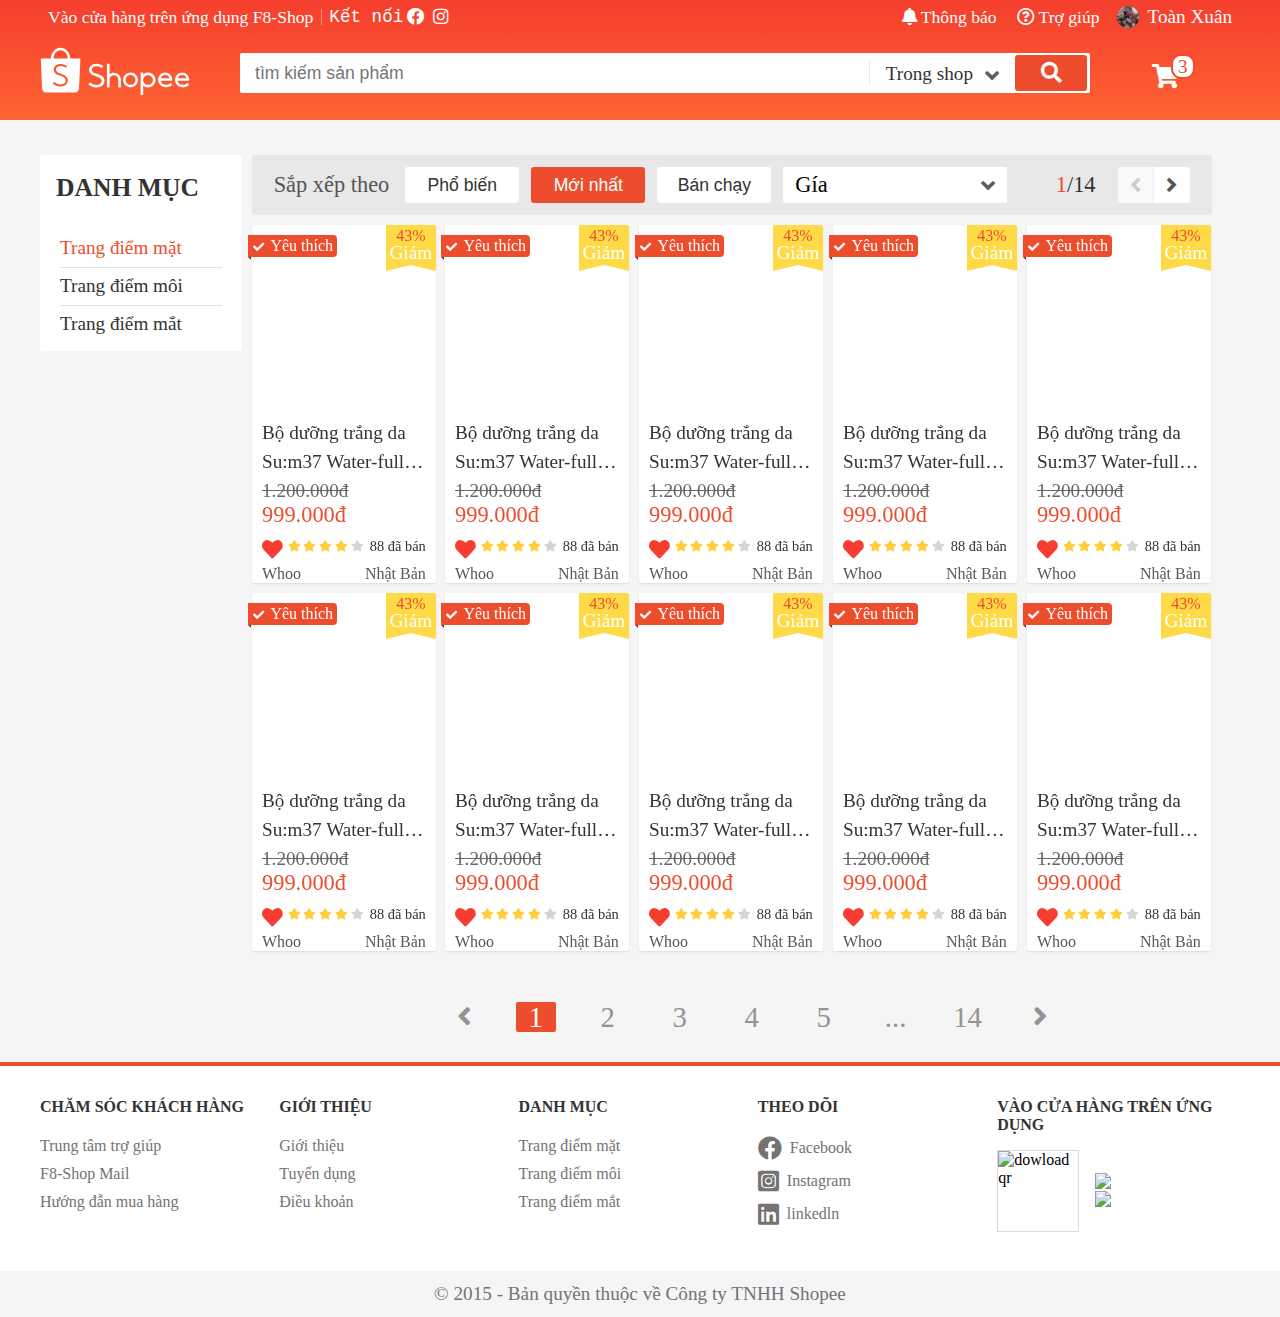
==== webshop/index.html @ c53c3250 "webshop" ====
<!DOCTYPE html>
<html>

<head>
    <meta charset="utf-8">
    <meta http-equiv="X-UA-Compatible" content="IE=edge">
    <meta name="viewport" content="width=device-with, initial-scale=1.0">
    <title></title>
    <link rel="stylesheet" href="css/base.css">
    <link rel="stylesheet" href="css/main.css">
    <link rel="stylesheet" href="css/font-awesome.css">
    <link href="https://fonts.googleapis.com/css2?family=Roboto:wght@300;400;500&display=swap" rel="stylesheet">
</head>

<body>
    <div class="app">
        <header class="header">
            <div class="grid">
                <nav class="header__navbar">
                    <ul class="header__navbar-list">
                        <li class="header__navbar-item header__navbar-item--has-qr header__navbar-item--separate">
                            Vào cửa hàng trên ứng dụng F8-Shop
                            <div class="header__qr">
                                <img src="images/qr.png" alt="" class="header__qr-img">
                                <div class="header__qr-apps">
                                    <a href="" class="header__qr-link">
                                        <img src="images/googlepl.png" alt="" class="header__qr-download">
                                    </a>
                                    <a href="" class="header__qr-link">
                                        <img src="images/apps.png" alt="" class="header__qr-download">
                                    </a>
                                </div>
                            </div>
                        </li>
                        <li class="header__navbar-item">
                            <samp class="header__navbar-title--no-pointer">Kết nối</samp>
                            <a href="" class="header__navbar-icon-link">
                                <i class="header__navbar-icon fab fa-facebook"></i>
                            </a>
                            <a href="" class="header__navbar-icon-link">
                                <i class="header__navbar-icon fab fa-instagram"></i>
                            </a>
                        </li>
                    </ul>
                    <ul class="header__navbar-list">
                        <li class="header__navbar-item header__navbar-item--has-notify">
                            <a href="#" class="header__navbar-item-link" title="">
                                <i class="header__navbar-icon fas fa-bell"></i> Thông báo
                            </a>
                            <div class="header__notify">
                                <header class="header__notify-header">
                                    <h3>Thông báo mới nhận</h3>
                                </header>
                                <ul class="header__notify-list">
                                    <li class="header__notify-item header__notify-item--viewed">
                                        <a href="" class="header__notify-link">
                                            <img src="images/demoweb.png" alt="" class="header__notify-img">
                                            <div class="header__notify-info">
                                                <span class="header__notify-name">Mỹ phẩm Ohui chính hãng</span>
                                                <span class="header__notify-descriotion">Mô tả Mỹ phẩm Ohui chính hãng</span>
                                            </div>
                                        </a>
                                    </li>
                                    <li class="header__notify-item header__notify-item--viewed">
                                        <a href="" class="header__notify-link">
                                            <img src="images/demoweb.png" alt="" class="header__notify-img">
                                            <div class="header__notify-info">
                                                <span class="header__notify-name">Mỹ phẩm Ohui chính hãng</span>
                                                <span class="header__notify-descriotion">Mô tả Mỹ phẩm Ohui chính hãng</span>
                                            </div>
                                        </a>
                                    </li>
                                    <li class="header__notify-item header__notify-item--viewed">
                                        <a href="" class="header__notify-link">
                                            <img src="images/demoweb.png" alt="" class="header__notify-img">
                                            <div class="header__notify-info">
                                                <span class="header__notify-name">Mỹ phẩm Ohui chính hãng</span>
                                                <span class="header__notify-descriotion">Mô tả Mỹ phẩm Ohui chính hãng</span>
                                            </div>
                                        </a>
                                    </li>
                                    <li class="header__notify-item header__notify-item--viewed">
                                        <a href="" class="header__notify-link">
                                            <img src="images/demoweb.png" alt="" class="header__notify-img">
                                            <div class="header__notify-info">
                                                <span class="header__notify-name">Mỹ phẩm Ohui chính hãng</span>
                                                <span class="header__notify-descriotion">Mô tả Mỹ phẩm Ohui chính hãng</span>
                                            </div>
                                        </a>
                                    </li>
                                    <li class="header__notify-item header__notify-item--viewed">
                                        <a href="" class="header__notify-link">
                                            <img src="images/demoweb.png" alt="" class="header__notify-img">
                                            <div class="header__notify-info">
                                                <span class="header__notify-name">Mỹ phẩm Ohui chính hãng</span>
                                                <span class="header__notify-descriotion">Mô tả Mỹ phẩm Ohui chính hãng</span>
                                            </div>
                                        </a>
                                    </li>
                                </ul>
                                <footer class="header__notify-footer">
                                    <a href="" class="header__notify-footer-btn">Xem tất cả</a>
                                </footer>
                            </div>
                        </li>
                        <li class="header__navbar-item">
                            <a href="#" class="header__navbar-item-link" title=""><i class="header__navbar-icon far fa-question-circle"></i>
									Trợ giúp</a>
                        </li>
                        <!-- <li class="header__navbar-item header__navbar-item--strong header__navbar-item--separate">
                            Đăng ký
                        </li>
                        <li class="header__navbar-item header__navbar-item--strong">
                            Đăng nhập
                        </li> -->
                        <li class="header__navbar-item header__navbar-user">
                            <img src="images/img.jpg" alt="" class="header__navbar-user-img">
                            <span class="header__navbar-user-name">Toàn Xuân</span>
                            <ul class="header__navbar-user-menu">
                                <li class="header__navbar-user-item">
                                    <a href="">Tài khoản của tôi</a>
                                </li>
                                <li class="header__navbar-user-item">
                                    <a href="">Địa chỉ của tôi</a>
                                </li>
                                <li class="header__navbar-user-item">
                                    <a href="">Đơn mua</a>
                                </li>
                                <li class="header__navbar-user-item header__navbar-user-item--seprate">
                                    <a href="">Đăng xuất</a>
                                </li>
                            </ul>
                        </li>
                    </ul>
                </nav>
                <!-- header search -->
                <div class="header-with-search">
                    <div class="header__logo">
                        <a href="/" class="header__logo-link">
                            <svg viewBox="0 0 192 65" class="header__logo-img"><g fill-rule="evenodd"><path fill="#fff" d="M35.6717403 44.953764c-.3333497 2.7510509-2.0003116 4.9543414-4.5823845 6.0575984-1.4379707.6145919-3.36871.9463856-4.896954.8421628-2.3840266-.0911143-4.6237865-.6708937-6.6883352-1.7307424-.7375522-.3788551-1.8370513-1.1352759-2.6813095-1.8437757-.213839-.1790053-.239235-.2937577-.0977428-.4944671.0764015-.1151823.2172535-.3229831.5286218-.7791994.45158-.6616533.5079208-.7446018.5587128-.8221779.14448-.2217688.3792333-.2411091.6107855-.0588804.0243289.0189105.0243289.0189105.0426824.0333083.0379873.0294402.0379873.0294402.1276204.0990653.0907002.0706996.14448.1123887.166248.1287205 2.2265285 1.7438508 4.8196989 2.7495466 7.4376251 2.8501162 3.6423042-.0496401 6.2615109-1.6873341 6.7308041-4.2020035.5160305-2.7675977-1.6565047-5.1582742-5.9070334-6.4908212-1.329344-.4166762-4.6895175-1.7616869-5.3090528-2.1250697-2.9094471-1.7071043-4.2697358-3.9430584-4.0763845-6.7048539.296216-3.8283059 3.8501677-6.6835796 8.340785-6.702705 2.0082079-.004083 4.0121475.4132378 5.937338 1.2244562.6816382.2873109 1.8987274.9496089 2.3189359 1.2633517.2420093.1777159.2898136.384872.1510957.60836-.0774686.12958-.2055158.3350171-.4754821.7632974l-.0029878.0047276c-.3553311.5640922-.3664286.5817134-.447952.7136572-.140852.2144625-.3064598.2344475-.5604202.0732783-2.0600669-1.3839063-4.3437898-2.0801572-6.8554368-2.130442-3.126914.061889-5.4706057 1.9228561-5.6246892 4.4579402-.0409751 2.2896772 1.676352 3.9613243 5.3858811 5.2358503 7.529819 2.4196871 10.4113092 5.25648 9.869029 9.7292478M26.3725216 5.42669372c4.9022893 0 8.8982174 4.65220288 9.0851664 10.47578358H17.2875686c.186949-5.8235807 4.1828771-10.47578358 9.084953-10.47578358m25.370857 11.57065968c0-.6047069-.4870064-1.0948761-1.0875481-1.0948761h-11.77736c-.28896-7.68927544-5.7774923-13.82058185-12.5059489-13.82058185-6.7282432 0-12.2167755 6.13130641-12.5057355 13.82058185l-11.79421958.0002149c-.59136492.0107446-1.06748731.4968309-1.06748731 1.0946612 0 .0285807.00106706.0569465.00320118.0848825H.99995732l1.6812605 37.0613963c.00021341.1031483.00405483.2071562.01173767.3118087.00170729.0236381.003628.0470614.00554871.0704847l.00362801.0782207.00405483.004083c.25545428 2.5789222 2.12707837 4.6560709 4.67201764 4.7519129l.00576212.0055872h37.4122078c.0177132.0002149.0354264.0004298.0531396.0004298.0177132 0 .0354264-.0002149.0531396-.0004298h.0796027l.0017073-.0015043c2.589329-.0706995 4.6867431-2.1768587 4.9082648-4.787585l.0012805-.0012893.0017073-.0350275c.0021341-.0275062.0040548-.0547975.0057621-.0823037.0040548-.065757.0068292-.1312992.0078963-.1964115l1.8344904-37.207738h-.0012805c.001067-.0186956.0014939-.0376062.0014939-.0565167M176.465457 41.1518926c.720839-2.3512494 2.900423-3.9186779 5.443734-3.9186779 2.427686 0 4.739107 1.6486899 5.537598 3.9141989l.054826.1556978h-11.082664l.046506-.1512188zm13.50267 3.4063683c.014933.0006399.014933.0006399.036906.0008531.021973-.0002132.021973-.0002132.044372-.0008531.53055-.0243144.950595-.4766911.950595-1.0271786 0-.0266606-.000853-.0496953-.00256-.0865936.000427-.0068251.000427-.020262.000427-.0635588 0-5.1926268-4.070748-9.4007319-9.09145-9.4007319-5.020488 0-9.091235 4.2081051-9.091235 9.4007319 0 .3871116.022399.7731567.067838 1.1568557l.00256.0204753.01408.1013102c.250022 1.8683731 1.047233 3.5831812 2.306302 4.9708108-.00064-.0006399.00064.0006399.007253.0078915 1.396026 1.536289 3.291455 2.5833031 5.393601 2.9748936l.02752.0053321v-.0027727l.13653.0228215c.070186.0119439.144211.0236746.243409.039031 2.766879.332724 5.221231-.0661182 7.299484-1.1127057.511777-.2578611.971928-.5423827 1.37064-.8429007.128211-.0968312.243622-.1904632.34346-.2781231.051412-.0452164.092372-.083181.114131-.1051493.468898-.4830897.498124-.6543572.215249-1.0954297-.31146-.4956734-.586228-.9179769-.821744-1.2675504-.082345-.1224254-.154023-.2267215-.214396-.3133151-.033279-.0475624-.033279-.0475624-.054399-.0776356-.008319-.0117306-.008319-.0117306-.013866-.0191956l-.00256-.0038391c-.256208-.3188605-.431565-.3480805-.715933-.0970445-.030292.0268739-.131624.1051493-.14997.1245582-1.999321 1.775381-4.729508 2.3465571-7.455854 1.7760208-.507724-.1362888-.982595-.3094759-1.419919-.5184948-1.708127-.8565509-2.918343-2.3826022-3.267563-4.1490253l-.02752-.1394881h13.754612zM154.831964 41.1518926c.720831-2.3512494 2.900389-3.9186779 5.44367-3.9186779 2.427657 0 4.739052 1.6486899 5.537747 3.9141989l.054612.1556978h-11.082534l.046505-.1512188zm13.502512 3.4063683c.015146.0006399.015146.0006399.037118.0008531.02176-.0002132.02176-.0002132.044159-.0008531.530543-.0243144.950584-.4766911.950584-1.0271786 0-.0266606-.000854-.0496953-.00256-.0865936.000426-.0068251.000426-.020262.000426-.0635588 0-5.1926268-4.070699-9.4007319-9.091342-9.4007319-5.020217 0-9.091343 4.2081051-9.091343 9.4007319 0 .3871116.022826.7731567.068051 1.1568557l.00256.0204753.01408.1013102c.250019 1.8683731 1.04722 3.5831812 2.306274 4.9708108-.00064-.0006399.00064.0006399.007254.0078915 1.396009 1.536289 3.291417 2.5833031 5.393538 2.9748936l.027519.0053321v-.0027727l.136529.0228215c.070184.0119439.144209.0236746.243619.039031 2.766847.332724 5.22117-.0661182 7.299185-1.1127057.511771-.2578611.971917-.5423827 1.370624-.8429007.128209-.0968312.243619-.1904632.343456-.2781231.051412-.0452164.09237-.083181.11413-.1051493.468892-.4830897.498118-.6543572.215246-1.0954297-.311457-.4956734-.586221-.9179769-.821734-1.2675504-.082344-.1224254-.154022-.2267215-.21418-.3133151-.033492-.0475624-.033492-.0475624-.054612-.0776356-.008319-.0117306-.008319-.0117306-.013866-.0191956l-.002346-.0038391c-.256419-.3188605-.431774-.3480805-.716138-.0970445-.030292.0268739-.131623.1051493-.149969.1245582-1.999084 1.775381-4.729452 2.3465571-7.455767 1.7760208-.507717-.1362888-.982582-.3094759-1.419902-.5184948-1.708107-.8565509-2.918095-2.3826022-3.267311-4.1490253l-.027733-.1394881h13.754451zM138.32144123 49.7357905c-3.38129629 0-6.14681004-2.6808521-6.23169343-6.04042014v-.31621743c.08401943-3.35418649 2.85039714-6.03546919 6.23169343-6.03546919 3.44242097 0 6.23320537 2.7740599 6.23320537 6.1960534 0 3.42199346-2.7907844 6.19605336-6.23320537 6.19605336m.00172791-15.67913203c-2.21776751 0-4.33682838.7553485-6.03989586 2.140764l-.19352548.1573553V34.6208558c0-.4623792-.0993546-.56419733-.56740117-.56419733h-2.17651376c-.47409424 0-.56761716.09428403-.56761716.56419733v27.6400724c0 .4539841.10583425.5641973.56761716.5641973h2.17651376c.46351081 0 .56740117-.1078454.56740117-.5641973V50.734168l.19352548.1573553c1.70328347 1.3856307 3.82234434 2.1409792 6.03989586 2.1409792 5.27140956 0 9.54473746-4.2479474 9.54473746-9.48802964 0-5.239867-4.2733279-9.48781439-9.54473746-9.48781439M115.907646 49.5240292c-3.449458 0-6.245805-2.7496948-6.245805-6.1425854 0-3.3928907 2.79656-6.1427988 6.245805-6.1427988 3.448821 0 6.24538 2.7499081 6.24538 6.1427988 0 3.3926772-2.796346 6.1425854-6.24538 6.1425854m.001914-15.5438312c-5.28187 0-9.563025 4.2112903-9.563025 9.4059406 0 5.1944369 4.281155 9.4059406 9.563025 9.4059406 5.281657 0 9.562387-4.2115037 9.562387-9.4059406 0-5.1946503-4.280517-9.4059406-9.562387-9.4059406M94.5919049 34.1890939c-1.9281307 0-3.7938902.6198995-5.3417715 1.7656047l-.188189.1393105V23.2574169c0-.4254677-.1395825-.5643476-.5649971-.5643476h-2.2782698c-.4600414 0-.5652122.1100273-.5652122.5643476v29.2834155c0 .443339.1135587.5647782.5652122.5647782h2.2782698c.4226187 0 .5649971-.1457701.5649971-.5647782v-9.5648406c.023658-3.011002 2.4931278-5.4412923 5.5299605-5.4412923 3.0445753 0 5.516841 2.4421328 5.5297454 5.4630394v9.5430935c0 .4844647.0806524.5645628.5652122.5645628h2.2726775c.481764 0 .565212-.0824666.565212-.5645628v-9.5710848c-.018066-4.8280677-4.0440197-8.7806537-8.9328471-8.7806537M62.8459442 47.7938061l-.0053397.0081519c-.3248668.4921188-.4609221.6991347-.5369593.8179812-.2560916.3812097-.224267.551113.1668119.8816949.91266.7358184 2.0858968 1.508535 2.8774525 1.8955369 2.2023021 1.076912 4.5810275 1.646045 7.1017886 1.6975309 1.6283921.0821628 3.6734936-.3050536 5.1963734-.9842376 2.7569891-1.2298679 4.5131066-3.6269626 4.8208863-6.5794607.4985136-4.7841067-2.6143125-7.7747902-10.6321784-10.1849709l-.0021359-.0006435c-3.7356476-1.2047686-5.4904836-2.8064071-5.4911243-5.0426086.1099976-2.4715346 2.4015793-4.3179454 5.4932602-4.4331449 2.4904317.0062212 4.6923065.6675996 6.8557356 2.0598624.4562232.2767364.666607.2256796.9733188-.172263.035242-.0587797.1332787-.2012238.543367-.790093l.0012815-.0019308c.3829626-.5500403.5089793-.7336731.5403767-.7879478.258441-.4863266.2214903-.6738208-.244985-1.0046173-.459427-.3290803-1.7535544-1.0024722-2.4936356-1.2978721-2.0583439-.8211991-4.1863175-1.2199998-6.3042524-1.1788111-4.8198184.1046878-8.578747 3.2393171-8.8265087 7.3515337-.1572005 2.9703036 1.350301 5.3588174 4.5000778 7.124567.8829712.4661613 4.1115618 1.6865902 5.6184225 2.1278667 4.2847814 1.2547527 6.5186944 3.5630343 6.0571315 6.2864205-.4192725 2.4743234-3.0117991 4.1199394-6.6498372 4.2325647-2.6382344-.0549182-5.2963324-1.0217793-7.6043603-2.7562084-.0115337-.0083664-.0700567-.0519149-.1779185-.1323615-.1516472-.1130543-.1516472-.1130543-.1742875-.1300017-.4705335-.3247898-.7473431-.2977598-1.0346184.1302162-.0346012.0529875-.3919333.5963776-.5681431.8632459"></path></g></svg>
                        </a>
                    </div>
                    <div class="header__search">
                        <div class="header__search-input-wrap">
                            <input type="text" class="header__search-input" placeholder="tìm kiếm sản phẩm">
                            <!-- search history -->
                            <div class="header__search-history">
                                <h3 class="header__search-history-heading">Lịch sử tìm kiếm</h3>
                                <ul class="header__search-history-list">
                                    <li class="header__search-history-item">
                                        <a href="">giầy</a>
                                    </li>
                                    <li class="header__search-history-item">
                                        <a href="">dép</a>
                                    </li>
                                    <li class="header__search-history-item">
                                        <a href="">túi</a>
                                    </li>
                                </ul>
                            </div>
                        </div>
                        <div class="header__search-select">
                            <span class="header__search-select-label">Trong shop</span>
                            <i class="fas header__search-select-icon fa-angle-down"></i>
                            <ul class="header__search-option">
                                <li class="header__search-option-item header__search-option-item--active">
                                    <span>Trong shop</span>
                                    <i class="fas fa-check"></i>
                                </li>
                                <li class="header__search-option-item">
                                    <span>Ngoài shop</span>
                                    <i class="fas fa-check"></i>
                                </li>
                            </ul>
                        </div>
                        <button class="header__search-btn">
                            <i class="header__search-btn-icon fas fa-search"></i>
                        </button>
                    </div>
                    <div class="header__cart">
                        <div class="header__cart-wrap">
                            <i class="fas header__cart-icon fa-shopping-cart"></i>
                            <span class="header__cart-notice">3</span>
                            <!-- no cart: header__cart-list--no-cart -->
                            <div class="header__cart-list ">
                                <img src="images/no-cart.png" alt="" class="header__cart-no-cart-img">
                                <span class="header__cart-list-no-cart-msg">
                                    chưa có sản phẩm
                                </span>
                                <h4 class="header__cart-heading">Sản phẩm đã thêm</h4>
                                <ul class="header__cart-list-item">
                                    <!-- cart item -->
                                    <li class="header__cart-item">
                                        <img src="https://img.abaha.vn/photos/resized/320x/83-1596776828-myphamohui-lgvina.png" alt="" class="header__cart-img">
                                        <div class="header__cart-item-info">
                                            <div class="header__cart-item-head">
                                                <h5 class="header__cart-item-name">Bộ kem đặc trị Bộ kem đặc trị Bộ kem đặc trị Bộ kem đặc trị Bộ kem đặc trị</h5>
                                                <div class="header__cart-item-price-wrap">
                                                    <span class="header__cart-item-price">2.000.000đ</span>
                                                    <span class="header__cart-item-muliply">x</span>
                                                    <span class="header__cart-item-qnt">2</span>
                                                </div>
                                            </div>
                                            <div class="header__cart-item-body">
                                                <span class="header__cart-item-description">
                                                    Phân loại: Bạc
                                                </span>
                                                <span class="header__cart-item-remove">Xóa</span>
                                            </div>
                                        </div>
                                    </li>
                                    <li class="header__cart-item">
                                        <img src="https://img.abaha.vn/photos/resized/320x/83-1596776828-myphamohui-lgvina.png" alt="" class="header__cart-img">
                                        <div class="header__cart-item-info">
                                            <div class="header__cart-item-head">
                                                <h5 class="header__cart-item-name">Bộ kem đặc trị</h5>
                                                <div class="header__cart-item-price-wrap">
                                                    <span class="header__cart-item-price">2.000.000đ</span>
                                                    <span class="header__cart-item-muliply">x</span>
                                                    <span class="header__cart-item-qnt">2</span>
                                                </div>
                                            </div>
                                            <div class="header__cart-item-body">
                                                <span class="header__cart-item-description">
                                                    Phân loại: Bạc
                                                </span>
                                                <span class="header__cart-item-remove">Xóa</span>
                                            </div>
                                        </div>
                                    </li>
                                    <li class="header__cart-item">
                                        <img src="https://img.abaha.vn/photos/resized/320x/83-1596776828-myphamohui-lgvina.png" alt="" class="header__cart-img">
                                        <div class="header__cart-item-info">
                                            <div class="header__cart-item-head">
                                                <h5 class="header__cart-item-name">Bộ kem đặc trị</h5>
                                                <div class="header__cart-item-price-wrap">
                                                    <span class="header__cart-item-price">2.000.000đ</span>
                                                    <span class="header__cart-item-muliply">x</span>
                                                    <span class="header__cart-item-qnt">2</span>
                                                </div>
                                            </div>
                                            <div class="header__cart-item-body">
                                                <span class="header__cart-item-description">
                                                    Phân loại: Bạc
                                                </span>
                                                <span class="header__cart-item-remove">Xóa</span>
                                            </div>
                                        </div>
                                    </li>
                                    <li class="header__cart-item">
                                        <img src="https://img.abaha.vn/photos/resized/320x/83-1596776828-myphamohui-lgvina.png" alt="" class="header__cart-img">
                                        <div class="header__cart-item-info">
                                            <div class="header__cart-item-head">
                                                <h5 class="header__cart-item-name">Bộ kem đặc trị</h5>
                                                <div class="header__cart-item-price-wrap">
                                                    <span class="header__cart-item-price">2.000.000đ</span>
                                                    <span class="header__cart-item-muliply">x</span>
                                                    <span class="header__cart-item-qnt">2</span>
                                                </div>
                                            </div>
                                            <div class="header__cart-item-body">
                                                <span class="header__cart-item-description">
                                                    Phân loại: Bạc
                                                </span>
                                                <span class="header__cart-item-remove">Xóa</span>
                                            </div>
                                        </div>
                                    </li>
                                    <li class="header__cart-item">
                                        <img src="https://img.abaha.vn/photos/resized/320x/83-1596776828-myphamohui-lgvina.png" alt="" class="header__cart-img">
                                        <div class="header__cart-item-info">
                                            <div class="header__cart-item-head">
                                                <h5 class="header__cart-item-name">Bộ kem đặc trị</h5>
                                                <div class="header__cart-item-price-wrap">
                                                    <span class="header__cart-item-price">2.000.000đ</span>
                                                    <span class="header__cart-item-muliply">x</span>
                                                    <span class="header__cart-item-qnt">2</span>
                                                </div>
                                            </div>
                                            <div class="header__cart-item-body">
                                                <span class="header__cart-item-description">
                                                    Phân loại: Bạc
                                                </span>
                                                <span class="header__cart-item-remove">Xóa</span>
                                            </div>
                                        </div>
                                    </li>
                                    <li class="header__cart-item">
                                        <img src="https://img.abaha.vn/photos/resized/320x/83-1596776828-myphamohui-lgvina.png" alt="" class="header__cart-img">
                                        <div class="header__cart-item-info">
                                            <div class="header__cart-item-head">
                                                <h5 class="header__cart-item-name">Bộ kem đặc trị</h5>
                                                <div class="header__cart-item-price-wrap">
                                                    <span class="header__cart-item-price">2.000.000đ</span>
                                                    <span class="header__cart-item-muliply">x</span>
                                                    <span class="header__cart-item-qnt">2</span>
                                                </div>
                                            </div>
                                            <div class="header__cart-item-body">
                                                <span class="header__cart-item-description">
                                                    Phân loại: Bạc
                                                </span>
                                                <span class="header__cart-item-remove">Xóa</span>
                                            </div>
                                        </div>
                                    </li>
                                </ul>
                                <a href="#" class="header__cart-view-cart btn btn--primary">Xem giỏ hàng</a>
                            </div>
                        </div>
                    </div>
                </div>
            </div>
        </header>
        <!-- /header -->
        <div class="app__container">
            <div class="grid">
                <div class="grid__row app__content">
                    <div class="grid__column-2">
                        <nav class="category">
                            <h3 class="category__heading">
                                Danh mục
                            </h3>
                            <ul class="category-list">
                                <li class="category-item category-item--active">
                                    <a href="#" class="category-item__link">Trang điểm mặt</a>
                                </li>
                                <li class="category-item">
                                    <a href="#" class="category-item__link">Trang điểm môi</a>
                                </li>
                                <li class="category-item">
                                    <a href="#" class="category-item__link">Trang điểm mắt</a>
                                </li>
                            </ul>
                        </nav>
                    </div>

                    <div class="grid__column-10">
                        <div class="home-filter">
                            <span class="hom-filter__label">Sắp xếp theo</span>
                            <button class="hom-filter-btn btn">Phổ biến</button>
                            <button class="hom-filter-btn btn btn--primary">Mới nhất</button>
                            <button class="hom-filter-btn btn">Bán chạy</button>
                            <div class="select-input">
                                <span class="select-input__lable">Gía</span>
                                <i class="select-input__icon fas fa-angle-down"></i>
                                <ul class="select-input__list">
                                    <li class="select-input__item">
                                        <a href="" class="select-input__link">Gía từ thấp tới cao</a>
                                    </li>
                                    <li class="select-input__item">
                                        <a href="" class="select-input__link">Gía từ cao tới thấp</a>
                                    </li>
                                </ul>
                            </div>
                            <div class="home-filter__page">
                                <span class="home-filter__page-num">
                                    <span class="home-filter__page-curent">1</span>/14
                                </span>
                                <div class="home-filter__page-control">
                                    <a href="" class="home-filter__page-btn home-filter__page-btn--disabled">
                                        <i class="home-filter__page-icon fas fa-angle-left"></i>
                                    </a>
                                    <a href="" class="home-filter__page-btn">
                                        <i class="home-filter__page-icon fas fa-angle-right"></i>
                                    </a>
                                </div>
                            </div>
                        </div>
                        <div class="home-product">
                            <div class="grid__row">
                                <div class="grid__column-2-4">
                                    <div class="home-product-item">
                                        <div class="home-product-item__img" style="background-image: url(https://img.abaha.vn/photos/resized/320x/83-1591783524-myphamohui-lgvina.png);"></div>
                                        <h4 class="home-product-item__name">Bộ dưỡng trắng da Su:m37 Water-full Radiant 3pcs Set</h4>
                                        <div class="home-product-item__price">
                                            <span class="home-product-item__price-old">1.200.000đ</span>
                                            <span class="home-product-item__price-current">999.000đ</span>
                                        </div>
                                        <div class="home-product-item__action">
                                            <span class="home-product-item__like home-product-item__like--liked">
                                                <i class="home-product-item__like-icon-empty far fa-heart"></i>
                                                <i class="home-product-item__like-icon-fill fas fa-heart"></i>
                                            </span>
                                            <div class="home-product-item__rating">
                                                <i class="home-product-item__star--gold fas fa-star"></i>
                                                <i class="home-product-item__star--gold fas fa-star"></i>
                                                <i class="home-product-item__star--gold fas fa-star"></i>
                                                <i class="home-product-item__star--gold fas fa-star"></i>
                                                <i class="fas fa-star"></i>
                                            </div>
                                            <div class="home-product-item__sold">88 đã bán</div>
                                        </div>
                                        <div class="home-product-item__origin">
                                            <span class="home-product-item__brand">Whoo</span>
                                            <span class="home-product-item__origin-name">Nhật Bản</span>
                                        </div>
                                        <div class="home-product-item__favourite">
                                            <i class="fas fa-check"></i> <span>Yêu thích</span>
                                        </div>
                                        <div class="home-product-item__sale-off">
                                            <span class="home-product-item__sale-off-percent">43%</span>
                                            <span class="home-product-item__sale-off-lable">Giảm</span>
                                        </div>
                                    </div>
                                </div>
                                <div class="grid__column-2-4">
                                    <div class="home-product-item">
                                        <div class="home-product-item__img" style="background-image: url(https://img.abaha.vn/photos/resized/320x/83-1591783524-myphamohui-lgvina.png);"></div>
                                        <h4 class="home-product-item__name">Bộ dưỡng trắng da Su:m37 Water-full Radiant 3pcs Set</h4>
                                        <div class="home-product-item__price">
                                            <span class="home-product-item__price-old">1.200.000đ</span>
                                            <span class="home-product-item__price-current">999.000đ</span>
                                        </div>
                                        <div class="home-product-item__action">
                                            <span class="home-product-item__like home-product-item__like--liked">
                                                <i class="home-product-item__like-icon-empty far fa-heart"></i>
                                                <i class="home-product-item__like-icon-fill fas fa-heart"></i>
                                            </span>
                                            <div class="home-product-item__rating">
                                                <i class="home-product-item__star--gold fas fa-star"></i>
                                                <i class="home-product-item__star--gold fas fa-star"></i>
                                                <i class="home-product-item__star--gold fas fa-star"></i>
                                                <i class="home-product-item__star--gold fas fa-star"></i>
                                                <i class="fas fa-star"></i>
                                            </div>
                                            <div class="home-product-item__sold">88 đã bán</div>
                                        </div>
                                        <div class="home-product-item__origin">
                                            <span class="home-product-item__brand">Whoo</span>
                                            <span class="home-product-item__origin-name">Nhật Bản</span>
                                        </div>
                                        <div class="home-product-item__favourite">
                                            <i class="fas fa-check"></i> <span>Yêu thích</span>
                                        </div>
                                        <div class="home-product-item__sale-off">
                                            <span class="home-product-item__sale-off-percent">43%</span>
                                            <span class="home-product-item__sale-off-lable">Giảm</span>
                                        </div>
                                    </div>
                                </div>
                                <div class="grid__column-2-4">
                                    <div class="home-product-item">
                                        <div class="home-product-item__img" style="background-image: url(https://img.abaha.vn/photos/resized/320x/83-1591783524-myphamohui-lgvina.png);"></div>
                                        <h4 class="home-product-item__name">Bộ dưỡng trắng da Su:m37 Water-full Radiant 3pcs Set</h4>
                                        <div class="home-product-item__price">
                                            <span class="home-product-item__price-old">1.200.000đ</span>
                                            <span class="home-product-item__price-current">999.000đ</span>
                                        </div>
                                        <div class="home-product-item__action">
                                            <span class="home-product-item__like home-product-item__like--liked">
                                                <i class="home-product-item__like-icon-empty far fa-heart"></i>
                                                <i class="home-product-item__like-icon-fill fas fa-heart"></i>
                                            </span>
                                            <div class="home-product-item__rating">
                                                <i class="home-product-item__star--gold fas fa-star"></i>
                                                <i class="home-product-item__star--gold fas fa-star"></i>
                                                <i class="home-product-item__star--gold fas fa-star"></i>
                                                <i class="home-product-item__star--gold fas fa-star"></i>
                                                <i class="fas fa-star"></i>
                                            </div>
                                            <div class="home-product-item__sold">88 đã bán</div>
                                        </div>
                                        <div class="home-product-item__origin">
                                            <span class="home-product-item__brand">Whoo</span>
                                            <span class="home-product-item__origin-name">Nhật Bản</span>
                                        </div>
                                        <div class="home-product-item__favourite">
                                            <i class="fas fa-check"></i> <span>Yêu thích</span>
                                        </div>
                                        <div class="home-product-item__sale-off">
                                            <span class="home-product-item__sale-off-percent">43%</span>
                                            <span class="home-product-item__sale-off-lable">Giảm</span>
                                        </div>
                                    </div>
                                </div>
                                <div class="grid__column-2-4">
                                    <div class="home-product-item">
                                        <div class="home-product-item__img" style="background-image: url(https://img.abaha.vn/photos/resized/320x/83-1591783524-myphamohui-lgvina.png);"></div>
                                        <h4 class="home-product-item__name">Bộ dưỡng trắng da Su:m37 Water-full Radiant 3pcs Set</h4>
                                        <div class="home-product-item__price">
                                            <span class="home-product-item__price-old">1.200.000đ</span>
                                            <span class="home-product-item__price-current">999.000đ</span>
                                        </div>
                                        <div class="home-product-item__action">
                                            <span class="home-product-item__like home-product-item__like--liked">
                                                <i class="home-product-item__like-icon-empty far fa-heart"></i>
                                                <i class="home-product-item__like-icon-fill fas fa-heart"></i>
                                            </span>
                                            <div class="home-product-item__rating">
                                                <i class="home-product-item__star--gold fas fa-star"></i>
                                                <i class="home-product-item__star--gold fas fa-star"></i>
                                                <i class="home-product-item__star--gold fas fa-star"></i>
                                                <i class="home-product-item__star--gold fas fa-star"></i>
                                                <i class="fas fa-star"></i>
                                            </div>
                                            <div class="home-product-item__sold">88 đã bán</div>
                                        </div>
                                        <div class="home-product-item__origin">
                                            <span class="home-product-item__brand">Whoo</span>
                                            <span class="home-product-item__origin-name">Nhật Bản</span>
                                        </div>
                                        <div class="home-product-item__favourite">
                                            <i class="fas fa-check"></i> <span>Yêu thích</span>
                                        </div>
                                        <div class="home-product-item__sale-off">
                                            <span class="home-product-item__sale-off-percent">43%</span>
                                            <span class="home-product-item__sale-off-lable">Giảm</span>
                                        </div>
                                    </div>
                                </div>
                                <div class="grid__column-2-4">
                                    <div class="home-product-item">
                                        <div class="home-product-item__img" style="background-image: url(https://img.abaha.vn/photos/resized/320x/83-1591783524-myphamohui-lgvina.png);"></div>
                                        <h4 class="home-product-item__name">Bộ dưỡng trắng da Su:m37 Water-full Radiant 3pcs Set</h4>
                                        <div class="home-product-item__price">
                                            <span class="home-product-item__price-old">1.200.000đ</span>
                                            <span class="home-product-item__price-current">999.000đ</span>
                                        </div>
                                        <div class="home-product-item__action">
                                            <span class="home-product-item__like home-product-item__like--liked">
                                                <i class="home-product-item__like-icon-empty far fa-heart"></i>
                                                <i class="home-product-item__like-icon-fill fas fa-heart"></i>
                                            </span>
                                            <div class="home-product-item__rating">
                                                <i class="home-product-item__star--gold fas fa-star"></i>
                                                <i class="home-product-item__star--gold fas fa-star"></i>
                                                <i class="home-product-item__star--gold fas fa-star"></i>
                                                <i class="home-product-item__star--gold fas fa-star"></i>
                                                <i class="fas fa-star"></i>
                                            </div>
                                            <div class="home-product-item__sold">88 đã bán</div>
                                        </div>
                                        <div class="home-product-item__origin">
                                            <span class="home-product-item__brand">Whoo</span>
                                            <span class="home-product-item__origin-name">Nhật Bản</span>
                                        </div>
                                        <div class="home-product-item__favourite">
                                            <i class="fas fa-check"></i> <span>Yêu thích</span>
                                        </div>
                                        <div class="home-product-item__sale-off">
                                            <span class="home-product-item__sale-off-percent">43%</span>
                                            <span class="home-product-item__sale-off-lable">Giảm</span>
                                        </div>
                                    </div>
                                </div>
                                <div class="grid__column-2-4">
                                    <div class="home-product-item">
                                        <div class="home-product-item__img" style="background-image: url(https://img.abaha.vn/photos/resized/320x/83-1591783524-myphamohui-lgvina.png);"></div>
                                        <h4 class="home-product-item__name">Bộ dưỡng trắng da Su:m37 Water-full Radiant 3pcs Set</h4>
                                        <div class="home-product-item__price">
                                            <span class="home-product-item__price-old">1.200.000đ</span>
                                            <span class="home-product-item__price-current">999.000đ</span>
                                        </div>
                                        <div class="home-product-item__action">
                                            <span class="home-product-item__like home-product-item__like--liked">
                                                <i class="home-product-item__like-icon-empty far fa-heart"></i>
                                                <i class="home-product-item__like-icon-fill fas fa-heart"></i>
                                            </span>
                                            <div class="home-product-item__rating">
                                                <i class="home-product-item__star--gold fas fa-star"></i>
                                                <i class="home-product-item__star--gold fas fa-star"></i>
                                                <i class="home-product-item__star--gold fas fa-star"></i>
                                                <i class="home-product-item__star--gold fas fa-star"></i>
                                                <i class="fas fa-star"></i>
                                            </div>
                                            <div class="home-product-item__sold">88 đã bán</div>
                                        </div>
                                        <div class="home-product-item__origin">
                                            <span class="home-product-item__brand">Whoo</span>
                                            <span class="home-product-item__origin-name">Nhật Bản</span>
                                        </div>
                                        <div class="home-product-item__favourite">
                                            <i class="fas fa-check"></i> <span>Yêu thích</span>
                                        </div>
                                        <div class="home-product-item__sale-off">
                                            <span class="home-product-item__sale-off-percent">43%</span>
                                            <span class="home-product-item__sale-off-lable">Giảm</span>
                                        </div>
                                    </div>
                                </div>
                                <div class="grid__column-2-4">
                                    <div class="home-product-item">
                                        <div class="home-product-item__img" style="background-image: url(https://img.abaha.vn/photos/resized/320x/83-1591783524-myphamohui-lgvina.png);"></div>
                                        <h4 class="home-product-item__name">Bộ dưỡng trắng da Su:m37 Water-full Radiant 3pcs Set</h4>
                                        <div class="home-product-item__price">
                                            <span class="home-product-item__price-old">1.200.000đ</span>
                                            <span class="home-product-item__price-current">999.000đ</span>
                                        </div>
                                        <div class="home-product-item__action">
                                            <span class="home-product-item__like home-product-item__like--liked">
                                                <i class="home-product-item__like-icon-empty far fa-heart"></i>
                                                <i class="home-product-item__like-icon-fill fas fa-heart"></i>
                                            </span>
                                            <div class="home-product-item__rating">
                                                <i class="home-product-item__star--gold fas fa-star"></i>
                                                <i class="home-product-item__star--gold fas fa-star"></i>
                                                <i class="home-product-item__star--gold fas fa-star"></i>
                                                <i class="home-product-item__star--gold fas fa-star"></i>
                                                <i class="fas fa-star"></i>
                                            </div>
                                            <div class="home-product-item__sold">88 đã bán</div>
                                        </div>
                                        <div class="home-product-item__origin">
                                            <span class="home-product-item__brand">Whoo</span>
                                            <span class="home-product-item__origin-name">Nhật Bản</span>
                                        </div>
                                        <div class="home-product-item__favourite">
                                            <i class="fas fa-check"></i> <span>Yêu thích</span>
                                        </div>
                                        <div class="home-product-item__sale-off">
                                            <span class="home-product-item__sale-off-percent">43%</span>
                                            <span class="home-product-item__sale-off-lable">Giảm</span>
                                        </div>
                                    </div>
                                </div>
                                <div class="grid__column-2-4">
                                    <div class="home-product-item">
                                        <div class="home-product-item__img" style="background-image: url(https://img.abaha.vn/photos/resized/320x/83-1591783524-myphamohui-lgvina.png);"></div>
                                        <h4 class="home-product-item__name">Bộ dưỡng trắng da Su:m37 Water-full Radiant 3pcs Set</h4>
                                        <div class="home-product-item__price">
                                            <span class="home-product-item__price-old">1.200.000đ</span>
                                            <span class="home-product-item__price-current">999.000đ</span>
                                        </div>
                                        <div class="home-product-item__action">
                                            <span class="home-product-item__like home-product-item__like--liked">
                                                <i class="home-product-item__like-icon-empty far fa-heart"></i>
                                                <i class="home-product-item__like-icon-fill fas fa-heart"></i>
                                            </span>
                                            <div class="home-product-item__rating">
                                                <i class="home-product-item__star--gold fas fa-star"></i>
                                                <i class="home-product-item__star--gold fas fa-star"></i>
                                                <i class="home-product-item__star--gold fas fa-star"></i>
                                                <i class="home-product-item__star--gold fas fa-star"></i>
                                                <i class="fas fa-star"></i>
                                            </div>
                                            <div class="home-product-item__sold">88 đã bán</div>
                                        </div>
                                        <div class="home-product-item__origin">
                                            <span class="home-product-item__brand">Whoo</span>
                                            <span class="home-product-item__origin-name">Nhật Bản</span>
                                        </div>
                                        <div class="home-product-item__favourite">
                                            <i class="fas fa-check"></i> <span>Yêu thích</span>
                                        </div>
                                        <div class="home-product-item__sale-off">
                                            <span class="home-product-item__sale-off-percent">43%</span>
                                            <span class="home-product-item__sale-off-lable">Giảm</span>
                                        </div>
                                    </div>
                                </div>
                                <div class="grid__column-2-4">
                                    <div class="home-product-item">
                                        <div class="home-product-item__img" style="background-image: url(https://img.abaha.vn/photos/resized/320x/83-1591783524-myphamohui-lgvina.png);"></div>
                                        <h4 class="home-product-item__name">Bộ dưỡng trắng da Su:m37 Water-full Radiant 3pcs Set</h4>
                                        <div class="home-product-item__price">
                                            <span class="home-product-item__price-old">1.200.000đ</span>
                                            <span class="home-product-item__price-current">999.000đ</span>
                                        </div>
                                        <div class="home-product-item__action">
                                            <span class="home-product-item__like home-product-item__like--liked">
                                                <i class="home-product-item__like-icon-empty far fa-heart"></i>
                                                <i class="home-product-item__like-icon-fill fas fa-heart"></i>
                                            </span>
                                            <div class="home-product-item__rating">
                                                <i class="home-product-item__star--gold fas fa-star"></i>
                                                <i class="home-product-item__star--gold fas fa-star"></i>
                                                <i class="home-product-item__star--gold fas fa-star"></i>
                                                <i class="home-product-item__star--gold fas fa-star"></i>
                                                <i class="fas fa-star"></i>
                                            </div>
                                            <div class="home-product-item__sold">88 đã bán</div>
                                        </div>
                                        <div class="home-product-item__origin">
                                            <span class="home-product-item__brand">Whoo</span>
                                            <span class="home-product-item__origin-name">Nhật Bản</span>
                                        </div>
                                        <div class="home-product-item__favourite">
                                            <i class="fas fa-check"></i> <span>Yêu thích</span>
                                        </div>
                                        <div class="home-product-item__sale-off">
                                            <span class="home-product-item__sale-off-percent">43%</span>
                                            <span class="home-product-item__sale-off-lable">Giảm</span>
                                        </div>
                                    </div>
                                </div>
                                <div class="grid__column-2-4">
                                    <div class="home-product-item">
                                        <div class="home-product-item__img" style="background-image: url(https://img.abaha.vn/photos/resized/320x/83-1591783524-myphamohui-lgvina.png);"></div>
                                        <h4 class="home-product-item__name">Bộ dưỡng trắng da Su:m37 Water-full Radiant 3pcs Set</h4>
                                        <div class="home-product-item__price">
                                            <span class="home-product-item__price-old">1.200.000đ</span>
                                            <span class="home-product-item__price-current">999.000đ</span>
                                        </div>
                                        <div class="home-product-item__action">
                                            <span class="home-product-item__like home-product-item__like--liked">
                                                <i class="home-product-item__like-icon-empty far fa-heart"></i>
                                                <i class="home-product-item__like-icon-fill fas fa-heart"></i>
                                            </span>
                                            <div class="home-product-item__rating">
                                                <i class="home-product-item__star--gold fas fa-star"></i>
                                                <i class="home-product-item__star--gold fas fa-star"></i>
                                                <i class="home-product-item__star--gold fas fa-star"></i>
                                                <i class="home-product-item__star--gold fas fa-star"></i>
                                                <i class="fas fa-star"></i>
                                            </div>
                                            <div class="home-product-item__sold">88 đã bán</div>
                                        </div>
                                        <div class="home-product-item__origin">
                                            <span class="home-product-item__brand">Whoo</span>
                                            <span class="home-product-item__origin-name">Nhật Bản</span>
                                        </div>
                                        <div class="home-product-item__favourite">
                                            <i class="fas fa-check"></i> <span>Yêu thích</span>
                                        </div>
                                        <div class="home-product-item__sale-off">
                                            <span class="home-product-item__sale-off-percent">43%</span>
                                            <span class="home-product-item__sale-off-lable">Giảm</span>
                                        </div>
                                    </div>
                                </div>
                            </div>
                        </div>
                        <ul class="pagination home-product__pagination">
                            <li class="pagination-item">
                                <a href="" class="pagination-item__link">
                                    <i class="pagination-item__icon fas fa-angle-left"></i>
                                </a>
                            </li>
                            <li class="pagination-item pagination-item--active">
                                <a href="" class="pagination-item__link">1</a>
                            </li>
                            <li class="pagination-item">
                                <a href="" class="pagination-item__link">2</a>
                            </li>
                            <li class="pagination-item">
                                <a href="" class="pagination-item__link">3</a>
                            </li>
                            <li class="pagination-item">
                                <a href="" class="pagination-item__link">4</a>
                            </li>
                            <li class="pagination-item">
                                <a href="" class="pagination-item__link">5</a>
                            </li>
                            <li class="pagination-item">
                                <a href="" class="pagination-item__link">...</a>
                            </li>
                            <li class="pagination-item">
                                <a href="" class="pagination-item__link">14</a>
                            </li>
                            <li class="pagination-item">
                                <a href="" class="pagination-item__link">
                                    <i class="pagination-item__icon fas fa-angle-right"></i>
                                </a>
                            </li>
                        </ul>
                    </div>
                </div>
            </div>
        </div>
        <!-- /content -->
        <footer class="footer">
            <div class="grid">
                <div class="grid__row">
                    <div class="grid__column-2-4">
                        <h3 class="footer__heading">Chăm sóc khách hàng</h3>
                        <ul class="footer-list">
                            <li class="footer-item">
                                <a href="" class="footer-item__link">Trung tâm trợ giúp</a>
                            </li>
                            <li class="footer-item">
                                <a href="" class="footer-item__link">F8-Shop Mail</a>
                            </li>
                            <li class="footer-item">
                                <a href="" class="footer-item__link">Hướng đẫn mua hàng</a>
                            </li>
                        </ul>
                    </div>
                    <div class="grid__column-2-4">
                        <h3 class="footer__heading">Giới thiệu</h3>
                        <ul class="footer-list">
                            <li class="footer-item">
                                <a href="" class="footer-item__link">Giới thiệu</a>
                            </li>
                            <li class="footer-item">
                                <a href="" class="footer-item__link">Tuyển dụng</a>
                            </li>
                            <li class="footer-item">
                                <a href="" class="footer-item__link">Điều khoản</a>
                            </li>
                        </ul>
                    </div>
                    <div class="grid__column-2-4">
                        <h3 class="footer__heading">Danh mục</h3>
                        <ul class="footer-list">
                            <li class="footer-item">
                                <a href="" class="footer-item__link">Trang điểm mặt</a>
                            </li>
                            <li class="footer-item">
                                <a href="" class="footer-item__link">Trang điểm môi</a>
                            </li>
                            <li class="footer-item">
                                <a href="" class="footer-item__link">Trang điểm mắt</a>
                            </li>

                    </div>
                    <div class="grid__column-2-4">
                        <h3 class="footer__heading">Theo dõi</h3>
                        <ul class="footer-list">
                            <li class="footer-item">
                                <a href="" class="footer-item__link">
                                    <i class="footer-item-icon fab fa-facebook"></i> Facebook
                                </a>
                            </li>
                            <li class="footer-item">
                                <a href="" class="footer-item__link">
                                    <i class="footer-item-icon fab fa-instagram-square"></i> Instagram
                                </a>
                            </li>
                            <li class="footer-item">
                                <a href="" class="footer-item__link">
                                    <i class="footer-item-icon fab fa-linkedin"></i> linkedln
                                </a>
                            </li>
                        </ul>
                    </div>
                    <div class="grid__column-2-4">
                        <h3 class="footer__heading">Vào cửa hàng trên ứng dụng</h3>
                        <div class="footer__download">
                            <img src="/images/qr.png" alt="dowload qr" class="footer__download-qr">
                            <div class="footer__download-apps">
                                <a href="" class="footer__download-app-link">
                                    <img src="/images/googlepl.png" alt="google play" class="footer__download-app-img">
                                </a>
                                <a href="" class="footer__download-app-link">
                                    <img src="/images/apps.png" alt="app store" class="footer__download-app-img">
                                </a>
                            </div>
                        </div>
                    </div>
                </div>
            </div>
            <div class="footer__bottom">
                <div class="grid">
                    <p class="footer__text">© 2015 - Bản quyền thuộc về Công ty TNHH Shopee</p>
                </div>
            </div>
        </footer>
        <!-- /footer -->
    </div>
    <!-- modal layout -->
    <!-- <div class="modal">
        <div class="modal__overlay">

        </div>
        <div class="modal__body">
            <div class="modal__inner"> -->
    <!-- register form -->
    <!-- <div class="auth-form">
                    <div class="auth-form__container">
                        <div class="auth-form__header">
                            <h3 class="auth-form__heading">Đăng ký</h3>
                            <span class="suth-form__switch-btn">Đăng nhập</span>
                        </div>
                        <div class="auth-form__form">
                            <div class="auth-form__group">
                                <input type="text" class="auth-form__input" placeholder="Email của bạn">
                            </div>
                            <div class="auth-form__group">
                                <input type="password" class="auth-form__input" placeholder="Mật khẩu của bạn">
                            </div>
                            <div class="auth-form__group">
                                <input type="password" class="auth-form__input" placeholder="Nhập lại mật khẩu của bạn">
                            </div>
                        </div>
                        <div class="auth-form__aside">
                            <p class="auth-form__policy-text">
                                Bằng việc đăng kí, bạn đã đồng ý với Shopee về
                                <a href="" class="auth-form__text-link">Điều khoản dịch vụ</a> &
                                <a href="" class="auth-form__text-link">Chính sách bảo mật</a>
                            </p>
                        </div>
                        <div class="auth-form__controls">
                            <button class="btn auth-form__controls-back btn--normal">TRỞ LẠI</button>
                            <button class="btn btn--primary">ĐĂNG KÝ</button>
                        </div>
                    </div>
                    <div class="auth-form__socials">
                        <a href="" class="auth-form__socials--facebook btn btn--size-s btn--width-icon">
                            <i class="fab auth-form__socials-icon fa-facebook-square"></i>
                            <span class="auth-form__socials-title">Kết nối với facbook</span>
                        </a>
                        <a href="" class="auth-form__socials--google btn btn--size-s btn--width-icon">
                            <i class="fab auth-form__socials-icon fa-google"></i>
                            <span class="auth-form__socials-title">Kết nối với google</span>
                        </a>
                    </div>
                </div> -->
    <!-- login form -->
    <!-- <div class="auth-form">
                    <div class="auth-form__container">
                        <div class="auth-form__header">
                            <h3 class="auth-form__heading">Đăng nhập</h3>
                            <span class="suth-form__switch-btn">Đăng ký</span>
                        </div>
                        <div class="auth-form__form">
                            <div class="auth-form__group">
                                <input type="text" class="auth-form__input" placeholder="Email của bạn">
                            </div>
                            <div class="auth-form__group">
                                <input type="password" class="auth-form__input" placeholder="Mật khẩu của bạn">
                            </div>
                        </div>
                        <div class="auth-form__aside">
                            <div class="auth-form__help">
                                <a href="" class="auth-form__help-link auth-form__help-forgot">Quên mật khẩu</a>
                                <span class="auth-form__help-separate"></span>
                                <a href="" class="auth-form__help-link">Cần trợ giúp ?</a>
                            </div>
                        </div>
                        <div class="auth-form__controls">
                            <button class="btn auth-form__controls-back btn--normal">TRỞ LẠI</button>
                            <button class="btn btn--primary">ĐĂNG NHẬP</button>
                        </div>
                    </div>
                    <div class="auth-form__socials">
                        <a href="" class="auth-form__socials--facebook btn btn--size-s btn--width-icon">
                            <i class="fab auth-form__socials-icon fa-facebook-square"></i>
                            <span class="auth-form__socials-title">Kết nối với facbook</span>
                        </a>
                        <a href="" class="auth-form__socials--google btn btn--size-s btn--width-icon">
                            <i class="fab auth-form__socials-icon fa-google"></i>
                            <span class="auth-form__socials-title">Kết nối với google</span>
                        </a>
                    </div>
                </div>
            </div>
        </div>
    </div> -->
</body>

</html>
---- webshop/css/base.css ----
/* @media screen and () {

} */

:root {
    --primary-color: #ee4d2d;
    --white-color: #fff;
    --black-color: #000;
    --text-color: #333;
    --star-gold-color: #ffce3e;
    --border-color: #dbdbdb;
    --navbar-height: 34px;
    --header-height: 120px;
    --header-with-search-height: calc(var(--header-height) - var(--navbar-height));
}

* {
    box-sizing: inherit;
}

body {
    margin: 0;
}

hmtl {
    font-size: 62.5%;
    line-height: 1.6rem;
    font-family: 'Roboto', sans-serif;
    box-sizing: border-box;
}


/* responsive */

.grid {
    width: 1200px;
    max-width: 100%;
    margin: 0 auto;
}

.grid_full-width {
    width: 100%;
}

.grid__row {
    display: flex;
    flex-wrap: wrap;
    margin-left: -5px;
    margin-right: -5px;
}


/* test */

.grid__column-2 {
    padding-left: 5px;
    padding-right: 5px;
    width: 16.6667%;
}

.grid__column-2-4 {
    padding-left: 5px;
    padding-right: 5px;
    width: 18.95%;
}

.grid__column-10 {
    padding-left: 5px;
    padding-right: 5px;
    width: 79.3334%;
}

@keyframes fadeIn {
    from {
        opacity: 0;
    }
    to {
        opacity: 1;
    }
}

@keyframes growth {
    from {
        transform: scale(var(--growth-form));
    }
    to {
        transform: scale(var(--growth-to));
    }
}


/* modal */

.modal {
    /* tao lop phu */
    position: fixed;
    top: 0;
    right: 0;
    bottom: 0;
    left: 0;
    display: flex;
    animation: fadeIn linear 0.1s;
}

.modal__overlay {
    position: absolute;
    width: 100%;
    height: 100%;
    background-color: rgb(0, 0, 0, 0.4);
}

.modal__body {
    margin: auto;
    position: relative;
    z-index: 1;
    animation: growth linear 0.1s;
    --growth-form: 0.7;
    --growth-to: 1;
}


/* buttion style */

.btn {
    min-width: 124px;
    height: 36px;
    text-decoration: none;
    border: none;
    border-radius: 3px;
    font-size: 1.1rem;
    padding: 0 12px;
    outline: none;
    cursor: pointer;
    color: var(--text-color);
    background-color: var(--white-color);
    display: inline-flex;
    justify-content: center;
    align-items: center;
}

.btn.btn--normal:hover {
    background-color: rgba(0, 0, 0, 0.05);
}

.btn.btn--primary {
    color: var(--white-color);
    background-color: var(--primary-color);
}

.btn--size-s {
    height: 32px;
    font-size: 15px;
    padding: 0 5px;
}


/* .btn.btn--disabled {
    cursor: default;
    background-color: #c3c3c3;
    color: #ccc;
} */

.select-input {
    position: relative;
    min-width: 200px;
    height: 36px;
    padding: 0 12px;
    border-radius: 2px;
    background-color: var(--white-color);
    display: flex;
    justify-content: space-between;
    align-items: center;
}

.select-input__lable {
    font-size: 1.4rem;
}

.select-input__icon {
    font-size: 1.4rem;
    color: #5e5c5c;
    position: relative;
    top: 1px;
}

.select-input__list {
    position: absolute;
    left: 0;
    right: 0;
    top: 23px;
    border-radius: 2px;
    background-color: var(--white-color);
    padding: 10px 16px;
    list-style: none;
    display: none;
    z-index: 1;
}

.select-input:hover .select-input__list {
    display: block;
}

.select-input__link {
    font-size: 1.2rem;
    color: var(--text-color);
    text-decoration: none;
    display: block;
    padding: 8px 0;
}

.select-input__link:hover {
    color: var(--primary-color);
}


/* pagination */

.pagination {
    display: flex;
    justify-content: center;
    align-items: center;
    list-style: none;
}

.pagination-item {
    margin: 0 16px;
}

.pagination-item--active .pagination-item__link {
    color: var(--white-color);
    background-color: var(--primary-color);
}

.pagination-item--active .pagination-item__link:hover {
    background-color: #ed5c3f;
}

.pagination-item__link {
    --height: 30px;
    text-decoration: none;
    display: block;
    font-size: 1.8rem;
    font-weight: 300;
    color: #939393;
    min-width: 40px;
    height: var(--height);
    line-height: var(--height);
    text-align: center;
    border-radius: 2px;
}
---- webshop/css/main.css ----
.header {
    height: var(--header-height);
    background-image: linear-gradient(0, #fe6433, #f53e2d);
}

.header__navbar {
    display: flex;
    justify-content: space-between;
}

.header__navbar-list {
    list-style: none;
    padding-left: 0;
    margin: 4px 0 0 0;
    display: flex;
}

.header__navbar-item {
    margin: 0 8px;
    position: relative;
    min-height: 26px;
}

.header__logo-link {
    text-decoration: none;
    color: transparent;
}

.header__navbar-user-name {
    margin-left: 8px;
    font-size: 1.2rem;
    font-weight: 400;
}

.header__navbar-user {
    display: flex;
    justify-items: center;
    position: relative;
}

.header__navbar-user:hover .header__navbar-user-menu {
    display: block;
}

.header__navbar-user-img {
    width: 22px;
    height: 22px;
    border-radius: 50%;
    border: 1px solid rgb(0, 0, 0, 0.1);
}

.header__navbar-user-menu {
    position: absolute;
    z-index: 1;
    padding-left: 0;
    top: calc(100% + 9px);
    right: 0;
    width: 170px;
    list-style: none;
    background-color: var(--white-color);
    border-radius: 2px;
    box-shadow: 0 1px 2px #e0e0e0;
    display: none;
}

.header__navbar-user-menu::after {
    content: "";
    display: block;
    position: absolute;
    top: -12px;
    right: 0;
    width: 75%;
    height: 15px;
}

.header__navbar-user-menu::before {
    content: "";
    border-width: 20px 26px;
    border-style: solid;
    border-color: transparent transparent var(--white-color) transparent;
    position: absolute;
    right: 0;
    top: -35px;
}

.header__navbar-user-item--seprate {
    border-top: 1px solid rgb(0, 0, 0, 0.05);
}

.header__navbar-user-item a {
    text-decoration: none;
    color: var(--text-color);
    font-size: 1.1rem;
    padding: 4px 16px;
    display: block;
}

.header__navbar-user-item a:first-child {
    border-top-left-radius: 2px;
    border-top-right-radius: 2px;
}

.header__navbar-user-item a:first-child {
    border-bottom-left-radius: 2px;
    border-bottom-right-radius: 2px;
}

.header__navbar-user-item a:hover {
    background-color: #fafafa;
}

.header__navbar-item--has-qr:hover .header__qr {
    display: block;
}

.header__navbar-item--has-notify:hover .header__notify {
    display: block;
}

.header__navbar-item,
.header__navbar-item-link {
    display: inline-block;
    font-size: 1.1rem;
    color: var(--white-color);
    text-decoration: none;
    font-weight: 300;
}

.header__navbar-item,
.header__navbar-item-link,
.header__navbar-icon-link {
    display: flex;
    align-items: center;
    text-decoration: none;
}

.header__navbar-item:hover,
.header__navbar-item-link:hover,
.header__navbar-icon:hover {
    cursor: pointer;
    color: rgba(255, 255, 255, 0.7);
}

.header__navbar-item--strong {
    font-weight: 400;
}

.header__navbar-item--separate::after {
    content: "";
    display: block;
    position: absolute;
    border-left: 1px solid #fb9086;
    height: 16px;
    right: -9px;
    top: 50%;
    transform: translateY(-50%);
}

.header__navbar-icon {
    font-size: 1.1rem;
    margin: 0 4px;
    color: rgb(255, 255, 255, 1.2);
}

.header__navbar-title--no-pointer {
    cursor: text;
    color: var(--white-color);
}


/* hader qr code */

.header__qr {
    width: 186px;
    background-color: var(--white-color);
    position: absolute;
    left: 0;
    top: 118%;
    border-radius: 2px;
    padding: 8px;
    display: none;
    animation: fadeIn ease-in 0.3s;
    z-index: 1;
    box-shadow: 0 1px 2px rgb(0, 0, 0, 0.1);
}

.header__qr::before {
    position: absolute;
    left: 0;
    top: -16px;
    width: 100%;
    height: 20px;
    content: "";
    display: block;
}

.header__qr-img {
    width: 100%;
}

.header__qr-apps {
    display: flex;
    justify-content: space-between;
}

.header__qr-link:nth-child(1) {
    margin-left: 11px;
}

.header__qr-link:nth-child(2) {
    margin-right: 11px;
}

.header__qr-download {
    height: 15px;
}


/* header notificition */

.header__notify {
    position: absolute;
    z-index: 1;
    top: 118%;
    width: 404px;
    right: 0;
    border: 1px solid #d3d3d3;
    background-color: var(--white-color);
    cursor: default;
    transform-origin: calc(100% - 20px) top;
    animation: headerNotifyGrowth ease-in 0.25s;
    will-change: opacity, transform;
    display: none;
}

.header__notify::before {
    content: "";
    border-width: 20px 26px;
    border-style: solid;
    border-color: transparent transparent var(--white-color) transparent;
    position: absolute;
    right: 0;
    top: -30px;
}

.header__notify::after {
    content: "";
    display: block;
    position: absolute;
    right: 0;
    top: -16px;
    width: 90px;
    height: 20px;
}

@keyframes headerNotifyGrowth {
    from {
        transform: scale(0);
        opacity: 0;
    }
    to {
        transform: scale(1);
        opacity: 1;
    }
}

.header__notify-header {
    height: 40px;
    background-color: var(--white-color);
}

.header__notify-header h3 {
    color: #999;
    margin: 0 0 0 12px;
    font-size: 1.1rem;
    line-height: 40px;
    /* cursor: text; */
    /* user-select: none; */
}

.header__notify-list {
    padding-left: 0;
}

.header__notify-item {
    display: flex;
}

.header__notify-item:hover {
    background-color: #f7f7f7;
}

.header__notify-item--viewed {
    background-color: rgba(238, 75, 43, 0.08);
}

.header__notify-link {
    width: 100%;
    display: flex;
    padding: 12px;
    text-decoration: none;
}

.header__notify-img {
    width: 48px;
    object-fit: contain;
}

.header__notify-info {
    margin-left: 12px;
}

.header__notify-name {
    display: block;
    font-size: 1.2rem;
    color: var(--black-color);
    font-weight: 400;
}

.header__notify-descriotion {
    display: block;
    font-size: 1.0rem;
    color: #756f6e;
    line-height: 1.6rem;
    margin-top: 4px;
}

.header__notify-footer-btn {
    text-decoration: none;
    color: var(--text-color);
    width: 100%;
    padding: 8px 0;
    font-weight: 400;
    text-align: center;
    display: block;
}


/* authen modal */

.auth-form {
    width: 500px;
    background-color: var(--white-color);
    border-radius: 5px;
    overflow: hidden;
}

.auth-form__container {
    padding: 0 32px;
}

.auth-form__header {
    display: flex;
    align-items: center;
    justify-content: space-between;
    padding: 0 12px;
    margin-top: 12px;
}

.auth-form__heading {
    font-size: 2.2rem;
    font-weight: 400;
    color: var(--text-color);
}

.suth-form__switch-btn {
    font-size: 1.6rem;
    color: var(--primary-color);
    font-weight: 400;
    cursor: pointer;
}

.auth-form__input {
    width: 100%;
    height: 40px;
    margin-top: 16px;
    padding: 0 12px;
    border: 1px solid var(--border-color);
    border-radius: 12px;
    outline: none;
}

.auth-form__input:focus {
    border-color: #888;
}

.auth-form__aside {
    margin-top: 18px;
}

.auth-form__policy-text {
    font-size: 1.1rem;
    line-height: 1.6rem;
    text-align: center;
    padding: 0 12px;
}

.auth-form__text-link {
    color: var(--primary-color);
    text-decoration: none;
}

.auth-form__controls {
    display: flex;
    justify-content: flex-end;
    margin-top: 80px;
}

.auth-form__controls-back {
    margin-right: 8px;
}

.auth-form__socials {
    background-color: #f5f5f5;
    padding: 15px 36px;
    display: flex;
    justify-content: space-between;
    margin-top: 32px;
}

.auth-form__socials-icon {
    font-size: 1.5rem;
}

.auth-form__socials--facebook {
    color: var(--white-color);
    background-color: #3a5a98;
}

.auth-form__socials-icon .auth-form__socials--facebook {
    color: var(--white-color);
}

.auth-form__socials-title {
    margin: 0 32px;
}

.auth-form__socials--google {
    background-color: var(--white-color);
    color: #666;
}

.auth-form__help {
    display: flex;
    justify-content: flex-end;
}

.auth-form__help-link {
    font-size: 1.2rem;
    text-decoration: none;
    color: #939393;
}

.auth-form__help-separate {
    display: block;
    border-left: 1px solid #eaeaea;
    height: 25px;
    margin: 0 16px;
}

.auth-form__help-forgot {
    color: var(--primary-color);
}


/* header search */

.header-with-search {
    height: var(--header-with-search-height);
    display: flex;
    align-items: center;
}

.header__logo {
    width: 200px;
}

.header__logo-img {
    width: 150px;
    color: var(--white-color);
}

.header__search {
    height: 40px;
    flex-grow: 1;
    border-radius: 2px;
    background-color: var(--white-color);
    display: flex;
    align-items: center;
}

.header__cart {
    width: 150px;
    text-align: center;
}

.header__cart-wrap {
    position: relative;
    display: inline-block;
    padding: 0 12px;
    cursor: pointer;
}

.header__cart-icon {
    font-size: 1.5rem;
    color: var(--white-color);
    margin-top: 6px;
}

.header__cart-wrap:hover .header__cart-list {
    display: block;
}

.header__cart-list {
    position: absolute;
    top: calc(100% + 6px);
    right: 0px;
    background-color: var(--white-color);
    width: 400px;
    border-radius: 2px;
    box-shadow: 0 1px 3.125rem 0 rgb(0, 0, 0, 0.2);
    animation: fadeIn ease-in 0.2s;
    cursor: default;
    display: none;
    z-index: 1;
}

.header__cart-heading {
    text-align: left;
    margin: 8px 0 8px 12px;
    font-size: 1.2rem;
    color: #999;
    font-weight: 400;
}

.header__cart-list-item {
    padding-left: 0;
    list-style: none;
    height: 40vh;
    overflow-y: auto;
}

.header__cart-item {
    display: flex;
    align-items: center;
}

.header__cart-item:hover {
    background-color: #f8f8f8;
}

.header__cart-img {
    width: 50px;
    height: 50px;
    margin: 12px;
    border: 1px solid #e8e8e8;
}

.header__cart-item-info {
    width: 100%;
    margin-right: 12px;
}

.header__cart-item-head {
    display: flex;
    align-items: center;
    justify-content: space-between;
    margin-bottom: 10px;
}

.header__cart-item-name {
    font-size: 1.2rem;
    line-height: 1rem;
    max-height: 2rem;
    overflow: hidden;
    font-weight: 400;
    color: var(--text-color);
    margin: 0;
    flex: 1;
    padding-right: 16px;
    display: -webkit-box;
    -webkit-box-orient: vertical;
    -webkit-line-clamp: 2;
    text-align: left;
}

.header__cart-item-price {
    font-size: 1.2rem;
    font-weight: 400;
    color: var(--primary-color);
}

.header__cart-item-muliply {
    font-size: 0.8rem;
    margin: 0 4px;
    color: #757575;
}

.header__cart-item-qnt {
    font-size: 1rem;
    color: #757575;
}

.header__cart-item-body {
    display: flex;
    justify-content: space-between;
}

.header__cart-item-description {
    color: #757575;
    font-size: 1rem;
    font-weight: 300;
}

.header__cart-item-remove {
    color: var(--text-color);
    font-size: 1rem;
    font-weight: 400;
}

.header__cart-item-remove:hover {
    color: var(--primary-color);
    cursor: pointer;
}

.header__cart-view-cart {
    float: right;
    margin: 0 12px 12px 0;
}

.header__cart-view-cart:hover {
    background-color: #f05d41;
}

.header__cart-list::after {
    cursor: pointer;
    content: "";
    position: absolute;
    right: -3px;
    top: -28px;
    border-width: 20px 26px;
    border-style: solid;
    border-color: transparent transparent var(--white-color) transparent;
}

.header__cart-list--no-cart {
    padding: 24px 0;
}

.header__cart-list--no-cart .header__cart-no-cart-img .header__cart-list--no-cart.header__cart-list-no-cart-msg {
    display: block;
    margin-left: auto;
    margin-right: auto;
}

.header__cart-no-cart-img {
    width: 50%;
    display: none;
}

.header__cart-list-no-cart-msg {
    display: none;
    font-size: 1.2rem;
    margin-top: 12px;
    color: var(--text-color);
}

.header__cart-notice {
    position: absolute;
    padding: 1px 5px;
    background-color: var(--white-color);
    color: var(--primary-color);
    font-size: 1.2rem;
    line-height: 1.2rem;
    border-radius: 10px;
    border: 2px solid #ee4d2d;
    top: -4px;
    right: -4px;
}

.header__search-input-wrap {
    flex: 1;
    height: 100%;
    position: relative;
}

.header__search-input {
    width: 100%;
    height: 100%;
    border: none;
    outline: none;
    font-size: 1.1rem;
    color: var(--text-color);
    padding: 0 15px;
    border-radius: 3px;
}

.header__search-select {
    border-left: 1px solid #e8e8e8;
    padding-left: 16px;
    position: relative;
    cursor: pointer;
}

.header__search-select-label {
    font-size: 1.2rem;
    color: var(--text-color);
}

.header__search-select-icon {
    font-size: 1.4rem;
    color: #5e5c5c;
    margin: 0 16px 0 8px;
    position: relative;
    top: 4px;
}

.header__search-btn {
    background-color: var(--primary-color);
    border: none;
    height: 34px;
    width: 60px;
    outline: none;
    border-radius: 3px;
    margin-right: 3px;
}

.header__search-btn:hover {
    background-color: #fb6445;
    cursor: pointer;
}

.header__search-btn-icon {
    font-size: 1.3rem;
    color: var(--white-color);
}

.header__search-select:hover .header__search-option {
    display: block;
}

.header__search-option {
    position: absolute;
    right: 0;
    top: calc(100% - 6px);
    width: 160px;
    list-style: none;
    box-shadow: 0 1px 2px #e0e0e0;
    padding-left: 0;
    border-radius: 3px;
    display: none;
    animation: fadeIn ease-in 0.2s;
    z-index: 1;
}

.header__search-option::after {
    content: "";
    display: block;
    width: 100%;
    height: 20px;
    top: -18px;
    left: 0;
    position: absolute;
}

.header__search-option-item {
    background-color: var(--white-color);
    padding: 8px 8px;
    display: flex;
}

.header__search-option-item:first-child {
    border-top-left-radius: 3px;
    border-top-right-radius: 3px;
}

.header__search-option-item:first-child {
    border-bottom-left-radius: 3px;
    border-bottom-right-radius: 3px;
}

.header__search-option-item:hover {
    background-color: #fafafa;
    cursor: pointer;
}

.header__search-option-item span {
    font-size: 1.2rem;
    color: var(--text-color);
    margin-left: 8px;
}

.header__search-option-item i {
    font-size: 1.2rem;
    color: var(--primary-color);
    margin-left: 20px;
    display: none;
}

.header__search-option-item--active i {
    display: block;
}

.header__search-input:focus~.header__search-history {
    display: block;
}

.header__search-history {
    position: absolute;
    top: calc(100% + 2px);
    left: 0;
    width: calc(100% - 16px);
    background-color: var(--white-color);
    border-radius: 2px;
    box-shadow: 0 1px 5px #666;
    display: none;
    overflow: hidden;
    z-index: 1;
}

.header__search-history-heading {
    margin: 8px 12px;
    font-size: 1.3rem;
    color: #999;
    font-weight: 400;
}

.header__search-history-list {
    padding-left: 0;
    list-style: none;
    margin: 6px 0 0;
}

.header__search-history-item {
    height: 39px;
    padding: 0 12px;
}

.header__search-history-item:hover {
    background-color: #fafafa;
}

.header__search-history-item a {
    text-decoration: none;
    font-size: 1.2rem;
    color: var(--text-color);
    display: block;
}


/* app container */

.app__container {
    background-color: #f5f5f5;
}

.app__content {
    padding-top: 35px;
}

.category {
    background-color: var(--white-color);
    border-radius: 2px;
}

.category__heading {
    font-size: 1.6rem;
    color: var(--text-color);
    padding: 18px 16px 0;
    margin-top: 0;
    text-transform: uppercase;
}

.category-list {
    padding: 0 0 8px 0;
    list-style: none;
}

.category-item {
    position: relative;
}

.category-item:first-child::before {
    display: none;
}

.category-item::before {
    border-top: 1px solid #e1e1e1;
    content: "";
    position: absolute;
    top: 0;
    left: 20px;
    right: 20px;
}

.category-item--active .category-item__link {
    color: var(--primary-color);
}


/* .category-item--active .category-item__link::before {
    content: "";
    top: 50%;
    left: 9px;
    transform: translateY(-50%);
    position: absolute;
    border: 4px solid;
    border-color: transparent transparent transparent var(--primary-color);
} */

.category-item__link {
    position: relative;
    text-decoration: none;
    color: var(--text-color);
    font-size: 1.2rem;
    padding: 8px 20px;
    display: block;
    /* transition: right linear 0.1s;
    right: 0; */
}

.category-item__link:hover {
    /* right: -4px; */
    color: var(--primary-color);
}


/* home sort */

.home-filter {
    background-color: rgb(0, 0, 0, 0.05);
    display: flex;
    align-items: center;
    padding: 12px 22px;
    border-radius: 2px;
}

.hom-filter__label {
    font-size: 1.4rem;
    color: #555555;
    margin-right: 16px;
}

.hom-filter-btn {
    margin-right: 12px;
    min-width: 90px;
}

.home-filter__page {
    display: flex;
    align-items: center;
    margin-left: auto;
}

.home-filter__page-num {
    font-size: 1.4rem;
    color: var(--text-color);
    margin-right: 22px;
}

.home-filter__page-curent {
    color: var(--primary-color);
}

.home-filter__page-control {
    border-radius: 2px;
    overflow: hidden;
    display: flex;
    width: 72px;
    height: 36px;
}

.home-filter__page-btn {
    flex: 1;
    background-color: var(--white-color);
    display: flex;
    text-decoration: none;
}

.home-filter__page-btn:first-child {
    border-right: 1px solid #eee;
}

.home-filter__page-icon {
    margin: auto;
    font-size: 1.4rem;
    color: #555;
}

.home-filter__page-btn--disabled {
    background-color: #f9f9f9f9;
    cursor: default;
}

.home-filter__page-btn--disabled .home-filter__page-icon {
    color: #ccc;
}


/* product */

.home-product {
    margin-bottom: 10px;
}

.home-product-item {
    display: block;
    cursor: pointer;
    background-color: var(--white-color);
    margin-top: 10px;
    position: relative;
    border-radius: 2px;
    box-shadow: 0 1px 2px 0 rgba(0, 0, 0, .1);
    transition: transform ease-in 0.1s;
    will-change: transform;
}

.home-product-item:hover {
    transform: translateY(-1px);
    box-shadow: 0 1px 20px 0 rgba(0, 0, 0, .05);
}

.home-product-item__img {
    padding-top: 100%;
    background-repeat: no-repeat;
    background-size: cover;
    background-position: top center;
    border-top-left-radius: 2px;
    border-top-right-radius: 2px;
}

.home-product-item__name {
    font-weight: 400;
    font-size: 1.2rem;
    color: var(--text-color);
    line-height: 1.8rem;
    height: 3.6rem;
    margin: 10px 10px 4px;
    overflow: hidden;
    display: block;
    display: -webkit-box;
    -webkit-box-orient: vertical;
    -webkit-line-clamp: 2;
    /* height: 1.8rem;
    white-space: nowrap;
    text-overflow: ellipsis; */
}

.home-product-item__price {
    display: flex;
    align-items: baseline;
    flex-wrap: wrap;
}

.home-product-item__price-old {
    margin-left: 10px;
    font-size: 1.2rem;
    color: #666;
    text-decoration: line-through;
}

.home-product-item__price-current {
    font-size: 1.4rem;
    color: var(--primary-color);
    margin-left: 10px;
}

.home-product-item__action {
    display: flex;
    justify-content: space-between;
    margin: 10px 10px 0;
}

.home-product-item__like {
    font-size: 1.3rem;
}

.home-product-item__like--liked .home-product-item__like-icon-fill {
    display: inline-block;
}

.home-product-item__like--liked .home-product-item__like-icon-empty {
    display: none;
}

i.home-product-item__like-icon-fill {
    display: none;
    color: #f63d30;
}

.home-product-item__rating {
    font-size: 1rem;
    zoom: 0.7;
    transform-origin: right;
    color: #d5d5d5;
    margin: 3px 0 0 auto;
}

.home-product-item__star--gold {
    color: var(--star-gold-color);
}

.home-product-item__sold {
    font-size: 0.9rem;
    color: var(--text-color);
    margin-left: 6px;
}

.home-product-item__origin {
    display: flex;
    margin: 3px 10px 0;
    color: #595959;
    font-size: 1rem;
    font-weight: 300;
}

.home-product-item__brand {
    margin-right: auto;
}

.home-product-item__favourite {
    position: absolute;
    top: 10px;
    left: -4px;
    color: var(--primary-color);
    background-color: currentColor;
    font-size: 1rem;
    font-weight: 500;
    line-height: 1.4rem;
    padding-right: 4px;
    border-top-right-radius: 4px;
    border-bottom-right-radius: 4px;
}

.home-product-item__favourite span {
    color: var(--white-color);
}

.home-product-item__favourite::after {
    content: "";
    position: absolute;
    left: 0;
    bottom: -3px;
    border-top: 3px solid currentColor;
    border-left: 3px solid transparent;
    filter: brightness(60%);
}

.home-product-item__favourite i {
    font-size: 0.7rem;
    color: var(--white-color);
    margin: 0 3px 0 5px;
}

.home-product-item__sale-off {
    position: absolute;
    right: 0;
    top: 0;
    width: 50px;
    height: 40px;
    background-color: rgb(255, 216, 64, 0.96);
    text-align: center;
    border-top-right-radius: 2px;
}

.home-product-item__sale-off::after {
    content: "";
    position: absolute;
    left: 0;
    bottom: -6px;
    border-width: 0 25px 6px;
    border-style: solid;
    color: rgb(255, 216, 64, 0.96);
    border-color: transparent currentColor transparent currentColor;
}

.home-product-item__sale-off-percent {
    color: #ee4d2d;
    font-weight: 500;
    font-size: 1rem;
    line-height: 1rem;
    position: relative;
    top: 2px;
}

.home-product-item__sale-off-lable {
    font-size: 1.2rem;
    line-height: 1.1rem;
    color: var(--white-color);
    position: relative;
    top: 1px;
}

.home-product__pagination {
    margin: 50px 0 30px 0;
}


/* footer */

.footer {
    border-top: 4px solid var(--primary-color);
    padding-top: 16px;
}

.footer__heading {
    font-size: 1rem;
    text-transform: uppercase;
    color: var(--text-color);
}

.footer-list {
    padding-left: 0;
    list-style: none;
}

.footer-item__link {
    text-decoration: none;
    font-size: 1rem;
    color: #737373;
    padding: 5px 0;
    display: flex;
    align-items: center;
}

.footer-item__link:hover {
    color: var(--primary-color);
}

.footer-item-icon {
    font-size: 1.5rem;
    margin: -1px 8px 0 0;
}

.footer__download {
    display: flex;
}

.footer__download-qr {
    width: 80px;
    height: 80px;
    border: 1px solid var(--border-color);
}

.footer__download-apps {
    margin-left: 16px;
    flex: 1;
    display: flex;
    flex-direction: column;
    justify-content: center;
}

.footer__download-app-img {
    height: 1.3rem;
}

.footer__download-app-link {
    color: transparent;
    text-decoration: none;
}

.footer__bottom {
    background-color: #f5f5f5;
    margin-top: 24px;
    padding: 12px 0;
}

.footer__text {
    margin: 0;
    font-size: 1.2rem;
    text-align: center;
    color: #737373;
}
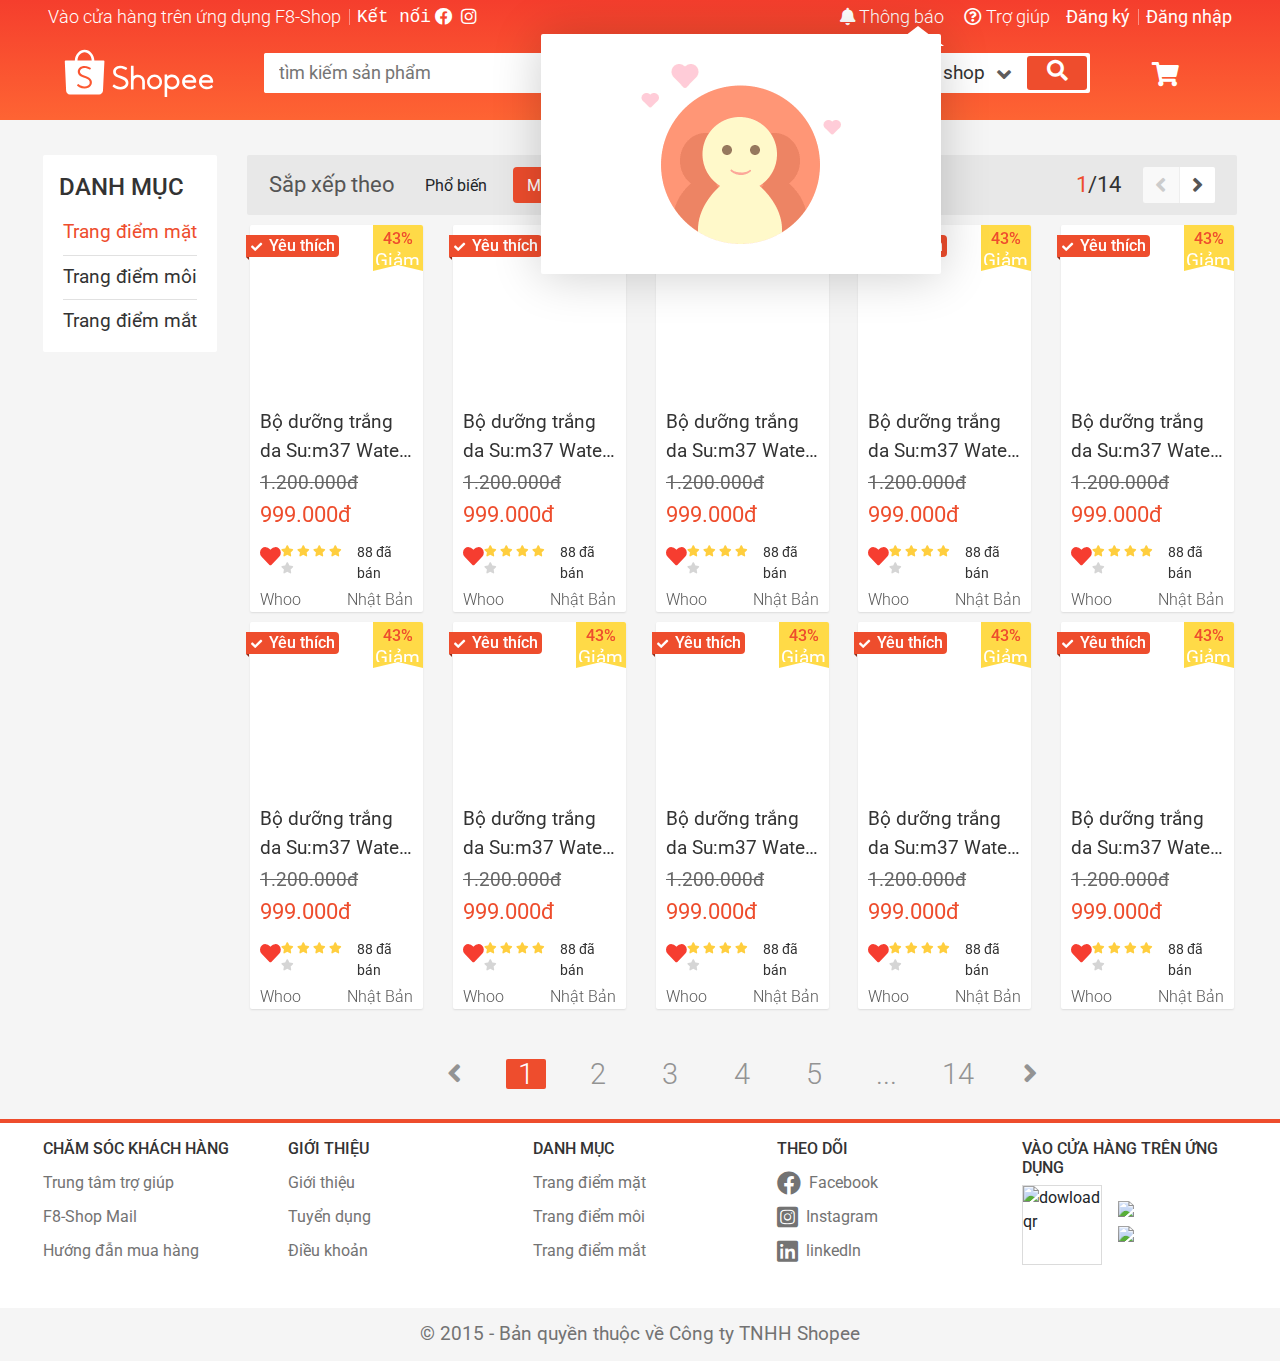
==== commit 7f1aeff1: "webshop" ====
--- a/webshop/index.html
+++ b/webshop/index.html
@@ -6,17 +6,20 @@
     <meta http-equiv="X-UA-Compatible" content="IE=edge">
     <meta name="viewport" content="width=device-with, initial-scale=1.0">
     <title></title>
+    <link href="https://fonts.googleapis.com/css2?family=Roboto:wght@300;400;500&display=swap" rel="stylesheet">
+    <link rel="stylesheet" href="css/font-awesome.css">
     <link rel="stylesheet" href="css/base.css">
     <link rel="stylesheet" href="css/main.css">
-    <link rel="stylesheet" href="css/font-awesome.css">
-    <link href="https://fonts.googleapis.com/css2?family=Roboto:wght@300;400;500&display=swap" rel="stylesheet">
+    <link rel="stylesheet" href="css/bootstrap.css">
+    <link rel="stylesheet" href="css/grid.css">
+    <link rel="stylesheet" href="css/responsive.css">
 </head>
 
 <body>
     <div class="app">
         <header class="header">
-            <div class="grid">
-                <nav class="header__navbar">
+            <div class="grid wide">
+                <nav class="header__navbar hide-on-mobile-tablet">
                     <ul class="header__navbar-list">
                         <li class="header__navbar-item header__navbar-item--has-qr header__navbar-item--separate">
                             Vào cửa hàng trên ứng dụng F8-Shop
@@ -47,7 +50,7 @@
                             <a href="#" class="header__navbar-item-link" title="">
                                 <i class="header__navbar-icon fas fa-bell"></i> Thông báo
                             </a>
-                            <div class="header__notify">
+                            <!-- <div class="header__notify">
                                 <header class="header__notify-header">
                                     <h3>Thông báo mới nhận</h3>
                                 </header>
@@ -101,19 +104,22 @@
                                 <footer class="header__notify-footer">
                                     <a href="" class="header__notify-footer-btn">Xem tất cả</a>
                                 </footer>
+                            </div> -->
+                            <div class="header__bell-list header__bell-list--no-bell">
+                                <img src="images/no-bell.png" alt="" class="header__bell-no-bell-img">
                             </div>
                         </li>
                         <li class="header__navbar-item">
                             <a href="#" class="header__navbar-item-link" title=""><i class="header__navbar-icon far fa-question-circle"></i>
 									Trợ giúp</a>
                         </li>
-                        <!-- <li class="header__navbar-item header__navbar-item--strong header__navbar-item--separate">
+                        <li class="header__navbar-item header__navbar-item--strong header__navbar-item--separate">
                             Đăng ký
                         </li>
                         <li class="header__navbar-item header__navbar-item--strong">
                             Đăng nhập
-                        </li> -->
-                        <li class="header__navbar-item header__navbar-user">
+                        </li>
+                        <!-- <li class="header__navbar-item header__navbar-user">
                             <img src="images/img.jpg" alt="" class="header__navbar-user-img">
                             <span class="header__navbar-user-name">Toàn Xuân</span>
                             <ul class="header__navbar-user-menu">
@@ -130,16 +136,20 @@
                                     <a href="">Đăng xuất</a>
                                 </li>
                             </ul>
-                        </li>
+                        </li> -->
                     </ul>
                 </nav>
                 <!-- header search -->
                 <div class="header-with-search">
-                    <div class="header__logo">
+                    <label for="mobile-search-checkbox" class="header__mobile-search">
+                        <i class="header__mobile-search-icon fas fa-search"></i>
+                    </label>
+                    <div class="header__logo hide-on-tablet">
                         <a href="/" class="header__logo-link">
                             <svg viewBox="0 0 192 65" class="header__logo-img"><g fill-rule="evenodd"><path fill="#fff" d="M35.6717403 44.953764c-.3333497 2.7510509-2.0003116 4.9543414-4.5823845 6.0575984-1.4379707.6145919-3.36871.9463856-4.896954.8421628-2.3840266-.0911143-4.6237865-.6708937-6.6883352-1.7307424-.7375522-.3788551-1.8370513-1.1352759-2.6813095-1.8437757-.213839-.1790053-.239235-.2937577-.0977428-.4944671.0764015-.1151823.2172535-.3229831.5286218-.7791994.45158-.6616533.5079208-.7446018.5587128-.8221779.14448-.2217688.3792333-.2411091.6107855-.0588804.0243289.0189105.0243289.0189105.0426824.0333083.0379873.0294402.0379873.0294402.1276204.0990653.0907002.0706996.14448.1123887.166248.1287205 2.2265285 1.7438508 4.8196989 2.7495466 7.4376251 2.8501162 3.6423042-.0496401 6.2615109-1.6873341 6.7308041-4.2020035.5160305-2.7675977-1.6565047-5.1582742-5.9070334-6.4908212-1.329344-.4166762-4.6895175-1.7616869-5.3090528-2.1250697-2.9094471-1.7071043-4.2697358-3.9430584-4.0763845-6.7048539.296216-3.8283059 3.8501677-6.6835796 8.340785-6.702705 2.0082079-.004083 4.0121475.4132378 5.937338 1.2244562.6816382.2873109 1.8987274.9496089 2.3189359 1.2633517.2420093.1777159.2898136.384872.1510957.60836-.0774686.12958-.2055158.3350171-.4754821.7632974l-.0029878.0047276c-.3553311.5640922-.3664286.5817134-.447952.7136572-.140852.2144625-.3064598.2344475-.5604202.0732783-2.0600669-1.3839063-4.3437898-2.0801572-6.8554368-2.130442-3.126914.061889-5.4706057 1.9228561-5.6246892 4.4579402-.0409751 2.2896772 1.676352 3.9613243 5.3858811 5.2358503 7.529819 2.4196871 10.4113092 5.25648 9.869029 9.7292478M26.3725216 5.42669372c4.9022893 0 8.8982174 4.65220288 9.0851664 10.47578358H17.2875686c.186949-5.8235807 4.1828771-10.47578358 9.084953-10.47578358m25.370857 11.57065968c0-.6047069-.4870064-1.0948761-1.0875481-1.0948761h-11.77736c-.28896-7.68927544-5.7774923-13.82058185-12.5059489-13.82058185-6.7282432 0-12.2167755 6.13130641-12.5057355 13.82058185l-11.79421958.0002149c-.59136492.0107446-1.06748731.4968309-1.06748731 1.0946612 0 .0285807.00106706.0569465.00320118.0848825H.99995732l1.6812605 37.0613963c.00021341.1031483.00405483.2071562.01173767.3118087.00170729.0236381.003628.0470614.00554871.0704847l.00362801.0782207.00405483.004083c.25545428 2.5789222 2.12707837 4.6560709 4.67201764 4.7519129l.00576212.0055872h37.4122078c.0177132.0002149.0354264.0004298.0531396.0004298.0177132 0 .0354264-.0002149.0531396-.0004298h.0796027l.0017073-.0015043c2.589329-.0706995 4.6867431-2.1768587 4.9082648-4.787585l.0012805-.0012893.0017073-.0350275c.0021341-.0275062.0040548-.0547975.0057621-.0823037.0040548-.065757.0068292-.1312992.0078963-.1964115l1.8344904-37.207738h-.0012805c.001067-.0186956.0014939-.0376062.0014939-.0565167M176.465457 41.1518926c.720839-2.3512494 2.900423-3.9186779 5.443734-3.9186779 2.427686 0 4.739107 1.6486899 5.537598 3.9141989l.054826.1556978h-11.082664l.046506-.1512188zm13.50267 3.4063683c.014933.0006399.014933.0006399.036906.0008531.021973-.0002132.021973-.0002132.044372-.0008531.53055-.0243144.950595-.4766911.950595-1.0271786 0-.0266606-.000853-.0496953-.00256-.0865936.000427-.0068251.000427-.020262.000427-.0635588 0-5.1926268-4.070748-9.4007319-9.09145-9.4007319-5.020488 0-9.091235 4.2081051-9.091235 9.4007319 0 .3871116.022399.7731567.067838 1.1568557l.00256.0204753.01408.1013102c.250022 1.8683731 1.047233 3.5831812 2.306302 4.9708108-.00064-.0006399.00064.0006399.007253.0078915 1.396026 1.536289 3.291455 2.5833031 5.393601 2.9748936l.02752.0053321v-.0027727l.13653.0228215c.070186.0119439.144211.0236746.243409.039031 2.766879.332724 5.221231-.0661182 7.299484-1.1127057.511777-.2578611.971928-.5423827 1.37064-.8429007.128211-.0968312.243622-.1904632.34346-.2781231.051412-.0452164.092372-.083181.114131-.1051493.468898-.4830897.498124-.6543572.215249-1.0954297-.31146-.4956734-.586228-.9179769-.821744-1.2675504-.082345-.1224254-.154023-.2267215-.214396-.3133151-.033279-.0475624-.033279-.0475624-.054399-.0776356-.008319-.0117306-.008319-.0117306-.013866-.0191956l-.00256-.0038391c-.256208-.3188605-.431565-.3480805-.715933-.0970445-.030292.0268739-.131624.1051493-.14997.1245582-1.999321 1.775381-4.729508 2.3465571-7.455854 1.7760208-.507724-.1362888-.982595-.3094759-1.419919-.5184948-1.708127-.8565509-2.918343-2.3826022-3.267563-4.1490253l-.02752-.1394881h13.754612zM154.831964 41.1518926c.720831-2.3512494 2.900389-3.9186779 5.44367-3.9186779 2.427657 0 4.739052 1.6486899 5.537747 3.9141989l.054612.1556978h-11.082534l.046505-.1512188zm13.502512 3.4063683c.015146.0006399.015146.0006399.037118.0008531.02176-.0002132.02176-.0002132.044159-.0008531.530543-.0243144.950584-.4766911.950584-1.0271786 0-.0266606-.000854-.0496953-.00256-.0865936.000426-.0068251.000426-.020262.000426-.0635588 0-5.1926268-4.070699-9.4007319-9.091342-9.4007319-5.020217 0-9.091343 4.2081051-9.091343 9.4007319 0 .3871116.022826.7731567.068051 1.1568557l.00256.0204753.01408.1013102c.250019 1.8683731 1.04722 3.5831812 2.306274 4.9708108-.00064-.0006399.00064.0006399.007254.0078915 1.396009 1.536289 3.291417 2.5833031 5.393538 2.9748936l.027519.0053321v-.0027727l.136529.0228215c.070184.0119439.144209.0236746.243619.039031 2.766847.332724 5.22117-.0661182 7.299185-1.1127057.511771-.2578611.971917-.5423827 1.370624-.8429007.128209-.0968312.243619-.1904632.343456-.2781231.051412-.0452164.09237-.083181.11413-.1051493.468892-.4830897.498118-.6543572.215246-1.0954297-.311457-.4956734-.586221-.9179769-.821734-1.2675504-.082344-.1224254-.154022-.2267215-.21418-.3133151-.033492-.0475624-.033492-.0475624-.054612-.0776356-.008319-.0117306-.008319-.0117306-.013866-.0191956l-.002346-.0038391c-.256419-.3188605-.431774-.3480805-.716138-.0970445-.030292.0268739-.131623.1051493-.149969.1245582-1.999084 1.775381-4.729452 2.3465571-7.455767 1.7760208-.507717-.1362888-.982582-.3094759-1.419902-.5184948-1.708107-.8565509-2.918095-2.3826022-3.267311-4.1490253l-.027733-.1394881h13.754451zM138.32144123 49.7357905c-3.38129629 0-6.14681004-2.6808521-6.23169343-6.04042014v-.31621743c.08401943-3.35418649 2.85039714-6.03546919 6.23169343-6.03546919 3.44242097 0 6.23320537 2.7740599 6.23320537 6.1960534 0 3.42199346-2.7907844 6.19605336-6.23320537 6.19605336m.00172791-15.67913203c-2.21776751 0-4.33682838.7553485-6.03989586 2.140764l-.19352548.1573553V34.6208558c0-.4623792-.0993546-.56419733-.56740117-.56419733h-2.17651376c-.47409424 0-.56761716.09428403-.56761716.56419733v27.6400724c0 .4539841.10583425.5641973.56761716.5641973h2.17651376c.46351081 0 .56740117-.1078454.56740117-.5641973V50.734168l.19352548.1573553c1.70328347 1.3856307 3.82234434 2.1409792 6.03989586 2.1409792 5.27140956 0 9.54473746-4.2479474 9.54473746-9.48802964 0-5.239867-4.2733279-9.48781439-9.54473746-9.48781439M115.907646 49.5240292c-3.449458 0-6.245805-2.7496948-6.245805-6.1425854 0-3.3928907 2.79656-6.1427988 6.245805-6.1427988 3.448821 0 6.24538 2.7499081 6.24538 6.1427988 0 3.3926772-2.796346 6.1425854-6.24538 6.1425854m.001914-15.5438312c-5.28187 0-9.563025 4.2112903-9.563025 9.4059406 0 5.1944369 4.281155 9.4059406 9.563025 9.4059406 5.281657 0 9.562387-4.2115037 9.562387-9.4059406 0-5.1946503-4.280517-9.4059406-9.562387-9.4059406M94.5919049 34.1890939c-1.9281307 0-3.7938902.6198995-5.3417715 1.7656047l-.188189.1393105V23.2574169c0-.4254677-.1395825-.5643476-.5649971-.5643476h-2.2782698c-.4600414 0-.5652122.1100273-.5652122.5643476v29.2834155c0 .443339.1135587.5647782.5652122.5647782h2.2782698c.4226187 0 .5649971-.1457701.5649971-.5647782v-9.5648406c.023658-3.011002 2.4931278-5.4412923 5.5299605-5.4412923 3.0445753 0 5.516841 2.4421328 5.5297454 5.4630394v9.5430935c0 .4844647.0806524.5645628.5652122.5645628h2.2726775c.481764 0 .565212-.0824666.565212-.5645628v-9.5710848c-.018066-4.8280677-4.0440197-8.7806537-8.9328471-8.7806537M62.8459442 47.7938061l-.0053397.0081519c-.3248668.4921188-.4609221.6991347-.5369593.8179812-.2560916.3812097-.224267.551113.1668119.8816949.91266.7358184 2.0858968 1.508535 2.8774525 1.8955369 2.2023021 1.076912 4.5810275 1.646045 7.1017886 1.6975309 1.6283921.0821628 3.6734936-.3050536 5.1963734-.9842376 2.7569891-1.2298679 4.5131066-3.6269626 4.8208863-6.5794607.4985136-4.7841067-2.6143125-7.7747902-10.6321784-10.1849709l-.0021359-.0006435c-3.7356476-1.2047686-5.4904836-2.8064071-5.4911243-5.0426086.1099976-2.4715346 2.4015793-4.3179454 5.4932602-4.4331449 2.4904317.0062212 4.6923065.6675996 6.8557356 2.0598624.4562232.2767364.666607.2256796.9733188-.172263.035242-.0587797.1332787-.2012238.543367-.790093l.0012815-.0019308c.3829626-.5500403.5089793-.7336731.5403767-.7879478.258441-.4863266.2214903-.6738208-.244985-1.0046173-.459427-.3290803-1.7535544-1.0024722-2.4936356-1.2978721-2.0583439-.8211991-4.1863175-1.2199998-6.3042524-1.1788111-4.8198184.1046878-8.578747 3.2393171-8.8265087 7.3515337-.1572005 2.9703036 1.350301 5.3588174 4.5000778 7.124567.8829712.4661613 4.1115618 1.6865902 5.6184225 2.1278667 4.2847814 1.2547527 6.5186944 3.5630343 6.0571315 6.2864205-.4192725 2.4743234-3.0117991 4.1199394-6.6498372 4.2325647-2.6382344-.0549182-5.2963324-1.0217793-7.6043603-2.7562084-.0115337-.0083664-.0700567-.0519149-.1779185-.1323615-.1516472-.1130543-.1516472-.1130543-.1742875-.1300017-.4705335-.3247898-.7473431-.2977598-1.0346184.1302162-.0346012.0529875-.3919333.5963776-.5681431.8632459"></path></g></svg>
                         </a>
                     </div>
+                    <input type="checkbox" hidden id="mobile-search-checkbox" class="header__search-checkbox">
                     <div class="header__search">
                         <div class="header__search-input-wrap">
                             <input type="text" class="header__search-input" placeholder="tìm kiếm sản phẩm">
@@ -180,16 +190,15 @@
                     <div class="header__cart">
                         <div class="header__cart-wrap">
                             <i class="fas header__cart-icon fa-shopping-cart"></i>
-                            <span class="header__cart-notice">3</span>
+                            <!-- <span class="header__cart-notice">3</span> -->
                             <!-- no cart: header__cart-list--no-cart -->
-                            <div class="header__cart-list ">
+                            <div class="header__cart-list header__cart-list--no-cart">
                                 <img src="images/no-cart.png" alt="" class="header__cart-no-cart-img">
                                 <span class="header__cart-list-no-cart-msg">
                                     chưa có sản phẩm
                                 </span>
-                                <h4 class="header__cart-heading">Sản phẩm đã thêm</h4>
+                                <!-- <h4 class="header__cart-heading">Sản phẩm đã thêm</h4>
                                 <ul class="header__cart-list-item">
-                                    <!-- cart item -->
                                     <li class="header__cart-item">
                                         <img src="https://img.abaha.vn/photos/resized/320x/83-1596776828-myphamohui-lgvina.png" alt="" class="header__cart-img">
                                         <div class="header__cart-item-info">
@@ -305,18 +314,32 @@
                                         </div>
                                     </li>
                                 </ul>
-                                <a href="#" class="header__cart-view-cart btn btn--primary">Xem giỏ hàng</a>
+                                <a href="#" class="header__cart-view-cart btn btn--primary">Xem giỏ hàng</a> -->
                             </div>
                         </div>
                     </div>
                 </div>
             </div>
+            <ul class="header__sort-bar">
+                <li class="header__sort-item">
+                    <a href="" class="header__sort-link">Liên quan</a>
+                </li>
+                <li class="header__sort-item header__sort-item--active">
+                    <a href="" class="header__sort-link">Mới nhất</a>
+                </li>
+                <li class="header__sort-item">
+                    <a href="" class="header__sort-link">Bán chạy</a>
+                </li>
+                <li class="header__sort-item">
+                    <a href="" class="header__sort-link">Giá</a>
+                </li>
+            </ul>
         </header>
         <!-- /header -->
         <div class="app__container">
-            <div class="grid">
-                <div class="grid__row app__content">
-                    <div class="grid__column-2">
+            <div class="grid wide">
+                <div class="row  app__content">
+                    <div class="col col-xl-2">
                         <nav class="category">
                             <h3 class="category__heading">
                                 Danh mục
@@ -335,14 +358,14 @@
                         </nav>
                     </div>
 
-                    <div class="grid__column-10">
-                        <div class="home-filter">
+                    <div class="col col-xl-10">
+                        <div class="home-filter hide-on-mobile-tablet">
                             <span class="hom-filter__label">Sắp xếp theo</span>
                             <button class="hom-filter-btn btn">Phổ biến</button>
                             <button class="hom-filter-btn btn btn--primary">Mới nhất</button>
                             <button class="hom-filter-btn btn">Bán chạy</button>
                             <div class="select-input">
-                                <span class="select-input__lable">Gía</span>
+                                <span class="select-input__lable">Giá</span>
                                 <i class="select-input__icon fas fa-angle-down"></i>
                                 <ul class="select-input__list">
                                     <li class="select-input__item">
@@ -368,8 +391,8 @@
                             </div>
                         </div>
                         <div class="home-product">
-                            <div class="grid__row">
-                                <div class="grid__column-2-4">
+                            <div class="row">
+                                <div class="col l-2-4 col-xl-4">
                                     <div class="home-product-item">
                                         <div class="home-product-item__img" style="background-image: url(https://img.abaha.vn/photos/resized/320x/83-1591783524-myphamohui-lgvina.png);"></div>
                                         <h4 class="home-product-item__name">Bộ dưỡng trắng da Su:m37 Water-full Radiant 3pcs Set</h4>
@@ -404,7 +427,7 @@
                                         </div>
                                     </div>
                                 </div>
-                                <div class="grid__column-2-4">
+                                <div class="col l-2-4 col-xl-4">
                                     <div class="home-product-item">
                                         <div class="home-product-item__img" style="background-image: url(https://img.abaha.vn/photos/resized/320x/83-1591783524-myphamohui-lgvina.png);"></div>
                                         <h4 class="home-product-item__name">Bộ dưỡng trắng da Su:m37 Water-full Radiant 3pcs Set</h4>
@@ -439,7 +462,7 @@
                                         </div>
                                     </div>
                                 </div>
-                                <div class="grid__column-2-4">
+                                <div class="col l-2-4 col-xl-4">
                                     <div class="home-product-item">
                                         <div class="home-product-item__img" style="background-image: url(https://img.abaha.vn/photos/resized/320x/83-1591783524-myphamohui-lgvina.png);"></div>
                                         <h4 class="home-product-item__name">Bộ dưỡng trắng da Su:m37 Water-full Radiant 3pcs Set</h4>
@@ -474,7 +497,7 @@
                                         </div>
                                     </div>
                                 </div>
-                                <div class="grid__column-2-4">
+                                <div class="col l-2-4 col-xl-4">
                                     <div class="home-product-item">
                                         <div class="home-product-item__img" style="background-image: url(https://img.abaha.vn/photos/resized/320x/83-1591783524-myphamohui-lgvina.png);"></div>
                                         <h4 class="home-product-item__name">Bộ dưỡng trắng da Su:m37 Water-full Radiant 3pcs Set</h4>
@@ -509,7 +532,7 @@
                                         </div>
                                     </div>
                                 </div>
-                                <div class="grid__column-2-4">
+                                <div class="col l-2-4 col-xl-4">
                                     <div class="home-product-item">
                                         <div class="home-product-item__img" style="background-image: url(https://img.abaha.vn/photos/resized/320x/83-1591783524-myphamohui-lgvina.png);"></div>
                                         <h4 class="home-product-item__name">Bộ dưỡng trắng da Su:m37 Water-full Radiant 3pcs Set</h4>
@@ -544,7 +567,7 @@
                                         </div>
                                     </div>
                                 </div>
-                                <div class="grid__column-2-4">
+                                <div class="col l-2-4 col-xl-4">
                                     <div class="home-product-item">
                                         <div class="home-product-item__img" style="background-image: url(https://img.abaha.vn/photos/resized/320x/83-1591783524-myphamohui-lgvina.png);"></div>
                                         <h4 class="home-product-item__name">Bộ dưỡng trắng da Su:m37 Water-full Radiant 3pcs Set</h4>
@@ -579,7 +602,7 @@
                                         </div>
                                     </div>
                                 </div>
-                                <div class="grid__column-2-4">
+                                <div class="col l-2-4 col-xl-4">
                                     <div class="home-product-item">
                                         <div class="home-product-item__img" style="background-image: url(https://img.abaha.vn/photos/resized/320x/83-1591783524-myphamohui-lgvina.png);"></div>
                                         <h4 class="home-product-item__name">Bộ dưỡng trắng da Su:m37 Water-full Radiant 3pcs Set</h4>
@@ -614,7 +637,7 @@
                                         </div>
                                     </div>
                                 </div>
-                                <div class="grid__column-2-4">
+                                <div class="col l-2-4 col-xl-4">
                                     <div class="home-product-item">
                                         <div class="home-product-item__img" style="background-image: url(https://img.abaha.vn/photos/resized/320x/83-1591783524-myphamohui-lgvina.png);"></div>
                                         <h4 class="home-product-item__name">Bộ dưỡng trắng da Su:m37 Water-full Radiant 3pcs Set</h4>
@@ -649,7 +672,7 @@
                                         </div>
                                     </div>
                                 </div>
-                                <div class="grid__column-2-4">
+                                <div class="col l-2-4 col-xl-4">
                                     <div class="home-product-item">
                                         <div class="home-product-item__img" style="background-image: url(https://img.abaha.vn/photos/resized/320x/83-1591783524-myphamohui-lgvina.png);"></div>
                                         <h4 class="home-product-item__name">Bộ dưỡng trắng da Su:m37 Water-full Radiant 3pcs Set</h4>
@@ -684,7 +707,7 @@
                                         </div>
                                     </div>
                                 </div>
-                                <div class="grid__column-2-4">
+                                <div class="col l-2-4 col-xl-4">
                                     <div class="home-product-item">
                                         <div class="home-product-item__img" style="background-image: url(https://img.abaha.vn/photos/resized/320x/83-1591783524-myphamohui-lgvina.png);"></div>
                                         <h4 class="home-product-item__name">Bộ dưỡng trắng da Su:m37 Water-full Radiant 3pcs Set</h4>
@@ -760,9 +783,9 @@
         </div>
         <!-- /content -->
         <footer class="footer">
-            <div class="grid">
-                <div class="grid__row">
-                    <div class="grid__column-2-4">
+            <div class="grid wide">
+                <div class="row">
+                    <div class="col l-2-4 col-xl-4">
                         <h3 class="footer__heading">Chăm sóc khách hàng</h3>
                         <ul class="footer-list">
                             <li class="footer-item">
@@ -776,7 +799,7 @@
                             </li>
                         </ul>
                     </div>
-                    <div class="grid__column-2-4">
+                    <div class="col l-2-4 col-xl-4">
                         <h3 class="footer__heading">Giới thiệu</h3>
                         <ul class="footer-list">
                             <li class="footer-item">
@@ -790,7 +813,7 @@
                             </li>
                         </ul>
                     </div>
-                    <div class="grid__column-2-4">
+                    <div class="col l-2-4 col-xl-4">
                         <h3 class="footer__heading">Danh mục</h3>
                         <ul class="footer-list">
                             <li class="footer-item">
@@ -804,7 +827,7 @@
                             </li>
 
                     </div>
-                    <div class="grid__column-2-4">
+                    <div class="col l-2-4 col-xl-4">
                         <h3 class="footer__heading">Theo dõi</h3>
                         <ul class="footer-list">
                             <li class="footer-item">
@@ -824,7 +847,7 @@
                             </li>
                         </ul>
                     </div>
-                    <div class="grid__column-2-4">
+                    <div class="col l-2-4 col-xl-4">
                         <h3 class="footer__heading">Vào cửa hàng trên ứng dụng</h3>
                         <div class="footer__download">
                             <img src="/images/qr.png" alt="dowload qr" class="footer__download-qr">
@@ -841,7 +864,7 @@
                 </div>
             </div>
             <div class="footer__bottom">
-                <div class="grid">
+                <div class="grid wide">
                     <p class="footer__text">© 2015 - Bản quyền thuộc về Công ty TNHH Shopee</p>
                 </div>
             </div>
--- a/webshop/css/base.css
+++ b/webshop/css/base.css
@@ -12,6 +12,7 @@
     --navbar-height: 34px;
     --header-height: 120px;
     --header-with-search-height: calc(var(--header-height) - var(--navbar-height));
+    --header-sort-bar-height: 46px;
 }
 
 * {
@@ -32,42 +33,11 @@
 
 /* responsive */
 
-.grid {
-    width: 1200px;
-    max-width: 100%;
-    margin: 0 auto;
-}
-
-.grid_full-width {
-    width: 100%;
-}
-
 .grid__row {
     display: flex;
     flex-wrap: wrap;
     margin-left: -5px;
     margin-right: -5px;
-}
-
-
-/* test */
-
-.grid__column-2 {
-    padding-left: 5px;
-    padding-right: 5px;
-    width: 16.6667%;
-}
-
-.grid__column-2-4 {
-    padding-left: 5px;
-    padding-right: 5px;
-    width: 18.95%;
-}
-
-.grid__column-10 {
-    padding-left: 5px;
-    padding-right: 5px;
-    width: 79.3334%;
 }
 
 @keyframes fadeIn {
@@ -173,7 +143,7 @@
 }
 
 .select-input__lable {
-    font-size: 1.4rem;
+    font-size: 1.2rem;
 }
 
 .select-input__icon {
--- a/webshop/css/main.css
+++ b/webshop/css/main.css
@@ -1,3 +1,7 @@
+.app {
+    overflow: hidden;
+}
+
 .header {
     height: var(--header-height);
     background-image: linear-gradient(0, #fe6433, #f53e2d);
@@ -21,9 +25,15 @@
     min-height: 26px;
 }
 
+.header__search-checkbox:checked~.header__search {
+    display: flex;
+}
+
 .header__logo-link {
     text-decoration: none;
     color: transparent;
+    display: block;
+    line-height: 0;
 }
 
 .header__navbar-user-name {
@@ -113,9 +123,10 @@
     display: block;
 }
 
-.header__navbar-item--has-notify:hover .header__notify {
-    display: block;
-}
+
+/* .header__navbar-item--has-notify:hover .header__notify {
+    display: block;
+} */
 
 .header__navbar-item,
 .header__navbar-item-link {
@@ -165,6 +176,48 @@
 .header__navbar-title--no-pointer {
     cursor: text;
     color: var(--white-color);
+}
+
+.header__navbar-item--has-notify {
+    position: relative;
+    text-align: center;
+}
+
+.header__bell-list::before {
+    cursor: pointer;
+    content: "";
+    position: absolute;
+    right: -3px;
+    top: -28px;
+    border-width: 20px 26px;
+    border-style: solid;
+    border-color: transparent transparent var(--white-color) transparent;
+}
+
+.header__bell-list--no-bell {
+    position: absolute;
+    top: 30px;
+    left: -295px;
+    background-color: var(--white-color);
+    width: 400px;
+    border-radius: 2px;
+    box-shadow: 0 1px 3.125rem 0 rgb(0, 0, 0, 0.2);
+    animation: fadeIn ease-in 0.2s;
+    cursor: default;
+    z-index: 1;
+}
+
+.header__bell-list {
+    /* display: none; */
+    padding: 20px 0;
+}
+
+.header__navbar-item--has-notify:hover .header__bell-list--no-bell {
+    display: block;
+}
+
+.header__bell-no-bell-img {
+    width: 50%;
 }
 
 
@@ -471,6 +524,16 @@
     align-items: center;
 }
 
+.header__mobile-search {
+    padding: 0 12px;
+}
+
+.header__mobile-search-icon {
+    font-size: 2.6rem;
+    color: var(--white-color);
+    display: none;
+}
+
 .header__logo {
     width: 200px;
 }
@@ -536,7 +599,7 @@
 .header__cart-list-item {
     padding-left: 0;
     list-style: none;
-    height: 40vh;
+    max-height: 40vh;
     overflow-y: auto;
 }
 
@@ -655,14 +718,15 @@
 
 .header__cart-no-cart-img {
     width: 50%;
-    display: none;
+    /* display: none; */
 }
 
 .header__cart-list-no-cart-msg {
-    display: none;
+    /* display: none; */
     font-size: 1.2rem;
     margin-top: 12px;
     color: var(--text-color);
+    display: block;
 }
 
 .header__cart-notice {
@@ -848,6 +912,57 @@
 }
 
 
+/* header sort bar */
+
+.header__sort-bar {
+    position: fixed;
+    top: var(--header-height);
+    left: 0;
+    right: 0;
+    height: var(--header-sort-bar-height);
+    background-color: var(--white-color);
+    list-style: none;
+    margin: 0;
+    padding-left: 0;
+    border-top: 1px solid #e5e5e5;
+    border-bottom: 1px solid #e5e5e5;
+    display: none;
+}
+
+.header__sort-item {
+    flex: 1;
+}
+
+.header__sort-item:first-child .header__sort-link::before {
+    display: none;
+}
+
+.header__sort-link {
+    text-decoration: none;
+    color: var(--text-color);
+    font-size: 1.1rem;
+    display: block;
+    height: 100%;
+    line-height: var(--header-sort-bar-height);
+    text-align: center;
+    position: relative;
+}
+
+.header__sort-link::before {
+    content: "";
+    position: absolute;
+    top: 50%;
+    left: 0;
+    height: 60%;
+    border-left: 1px solid #e5e5e5;
+    transform: translateY(-50%);
+}
+
+.header__sort-item--active .header__sort-link {
+    color: var(--primary-color);
+}
+
+
 /* app container */
 
 .app__container {
@@ -864,7 +979,7 @@
 }
 
 .category__heading {
-    font-size: 1.6rem;
+    font-size: 1.5rem;
     color: var(--text-color);
     padding: 18px 16px 0;
     margin-top: 0;
@@ -1193,6 +1308,7 @@
 
 .home-product__pagination {
     margin: 50px 0 30px 0;
+    padding-left: 0;
 }
 
 
--- a/webshop/css/grid.css
+++ b/webshop/css/grid.css
@@ -0,0 +1,70 @@
+    .grid {
+        display: block;
+        padding: 0;
+        width: 100%;
+    }
+    
+    .grid.wide {
+        max-width: 1200px;
+        margin: 0 auto;
+    }
+    
+    .row {
+        display: flex;
+        flex-wrap: wrap;
+        margin-left: -4px;
+        margin-right: -4px;
+    }
+    
+    .row.no-gutters {
+        margin-left: 0;
+        margin-right: 0;
+    }
+    /* tablet - pc low */
+    
+    @media (min-width: 740px) and (max-width: 1023px) {
+        .wide {
+            width: 644px;
+        }
+    }
+    /* >= tablet - pc low */
+    
+    @media (min-width: 740px) {
+        .row {
+            margin-left: -8px;
+            margin-right: -8px;
+        }
+    }
+    /* pc low > */
+    
+    @media (min-width: 1113px) {
+        .row {
+            margin-left: -12px;
+            margin-right: -12px;
+        }
+        .l-2-4 {
+            display: block;
+        }
+        .l-2-4 {
+            flex: 0 0 20%;
+            max-width: 20%;
+        }
+    }
+    /* > pc low */
+    
+    @media (min-width: 1024px) and (max-width: 1239px) {
+        .wide {
+            width: 984px;
+        }
+        .wide .row {
+            margin-left: -12px;
+            margin-right: -12px;
+        }
+        .wide .l-2-4 {
+            display: block;
+        }
+        .wide .l-2-4 {
+            flex: 0 0 20%;
+            max-width: 20%;
+        }
+    }--- a/webshop/css/responsive.css
+++ b/webshop/css/responsive.css
@@ -0,0 +1,101 @@
+/* mobaile & tablet */
+
+@media (max-width: 1023px) {
+     :root {
+        --header-height: 68px;
+        --navbar-height: 0px;
+    }
+    .hide-on-mobile-tablet {
+        display: none;
+    }
+    .header {
+        position: fixed;
+        z-index: 10;
+        top: 0;
+        left: 0;
+        right: 0;
+    }
+    .header__cart-list {
+        position: fixed;
+        top: var(--header-height);
+        right: 0;
+        width: 100%;
+        /* padding: 0 calc((100% - 644px) / 2); */
+        /* padding: 0px 50px; */
+    }
+    .header__cart-list::after {
+        display: none;
+    }
+    .app__container {
+        margin-top: calc(var(--header-height) + var(--header-sort-bar-height));
+    }
+    .header__sort-bar {
+        display: flex;
+    }
+}
+
+
+/*tablet */
+
+@media (min-width: 740px) and (max-width: 1023px) {
+    .hide-on-tablet {
+        display: none;
+    }
+    .header__cart {
+        width: 80px;
+        text-align: right;
+    }
+}
+
+
+/* mobaile & tablet */
+
+@media (max-width: 739px) {
+    .hide-on-mobile {
+        display: none;
+    }
+    .header-with-search {
+        justify-content: space-between;
+    }
+    .header__cart,
+    .header__logo {
+        width: unset;
+    }
+    .header__search {
+        position: fixed;
+        top: var(--header-height);
+        left: 0;
+        right: 0;
+        height: 46px;
+        box-shadow: 0 1px 2px rgba(0, 0, 0, 0.05);
+        z-index: 1;
+        padding: 0 16px;
+        animation: mobileSearchSideIn linear 0.3s;
+        display: none;
+    }
+    .header__search-history {
+        position: fixed;
+        width: 100%;
+        top: calc(var(--header-height) + var(--header-sort-bar-height));
+        left: 0;
+        box-shadow: 0 1px 2px rgba(0, 0, 0, 0.05);
+    }
+    .pagination-item {
+        margin: 0;
+    }
+    .pagination-item__link {
+        --height: 28px;
+        font-size: 1.4rem;
+        min-width: 36px;
+    }
+    @keyframes mobileSearchSideIn {
+        from {
+            opacity: 0;
+            top: calc(var(--header-height) / 2);
+        }
+        to {
+            opacity: 1;
+            top: var(--header-height);
+        }
+    }
+}